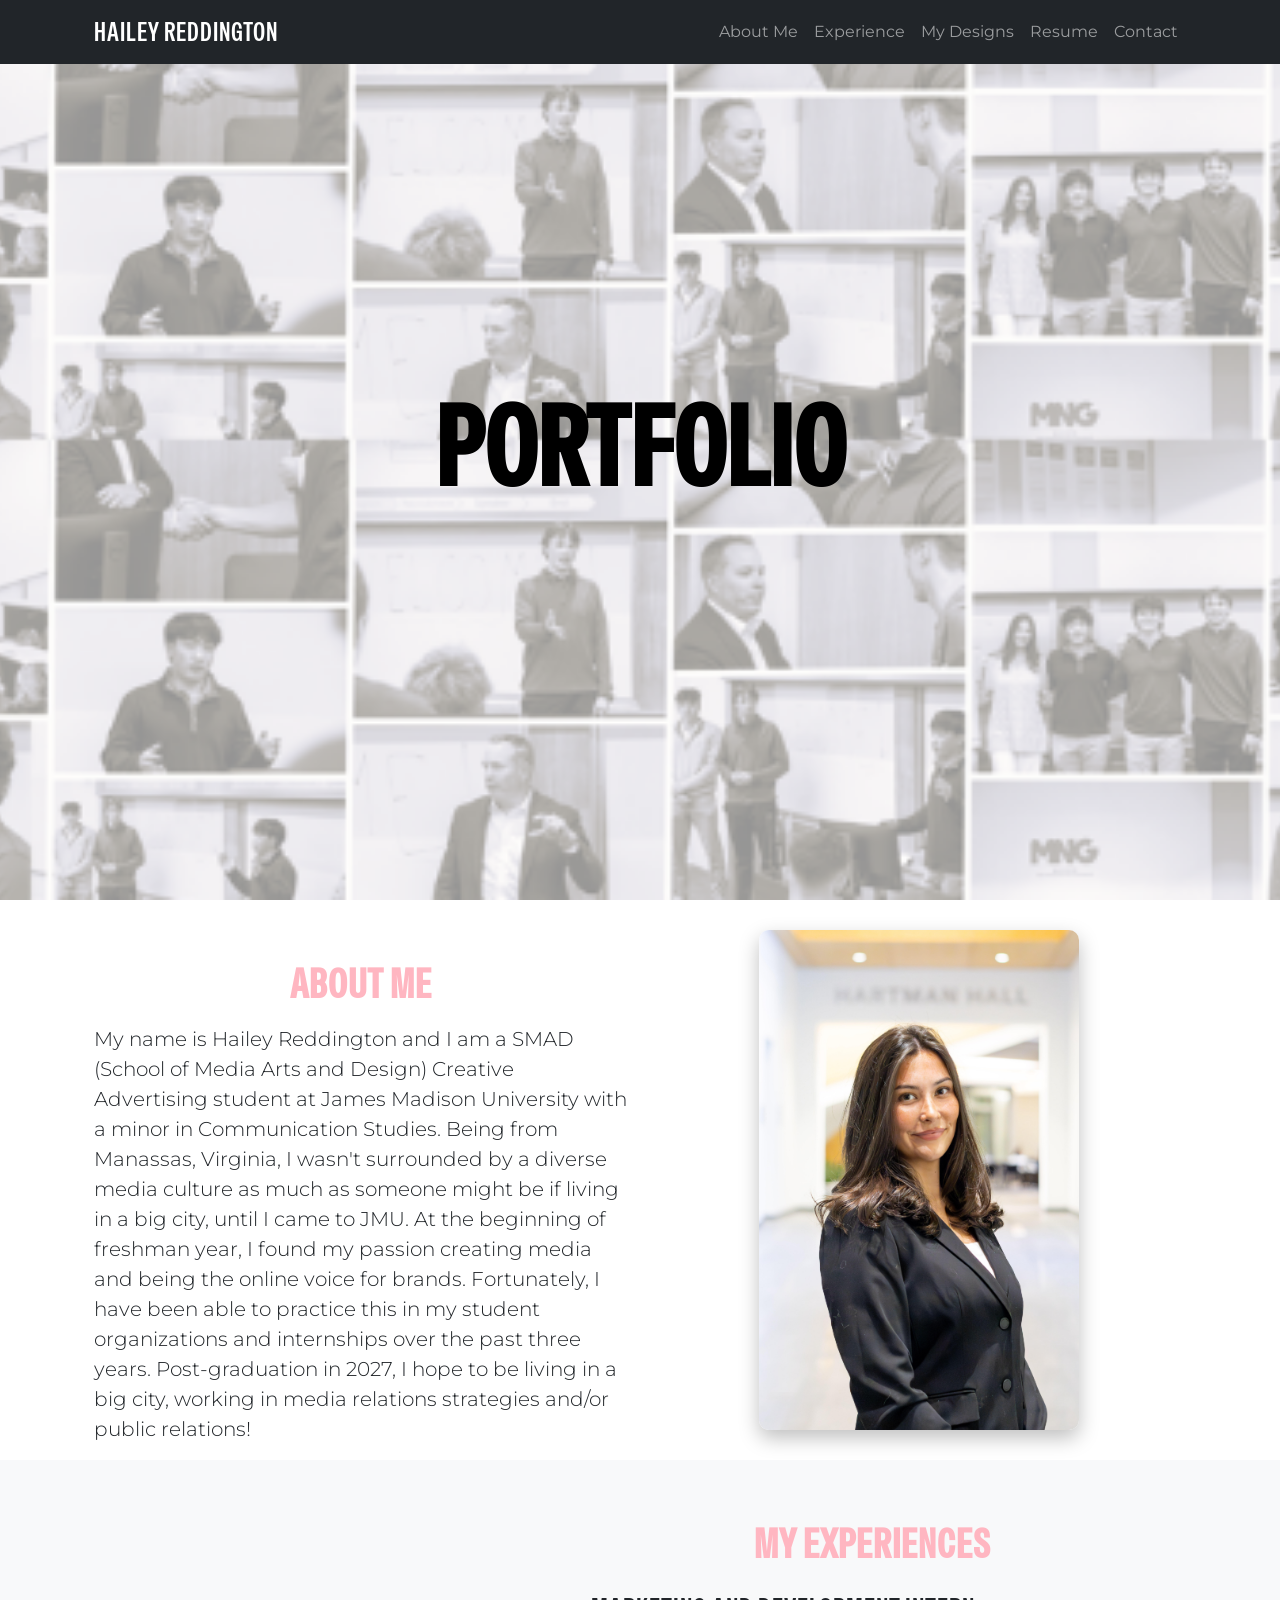
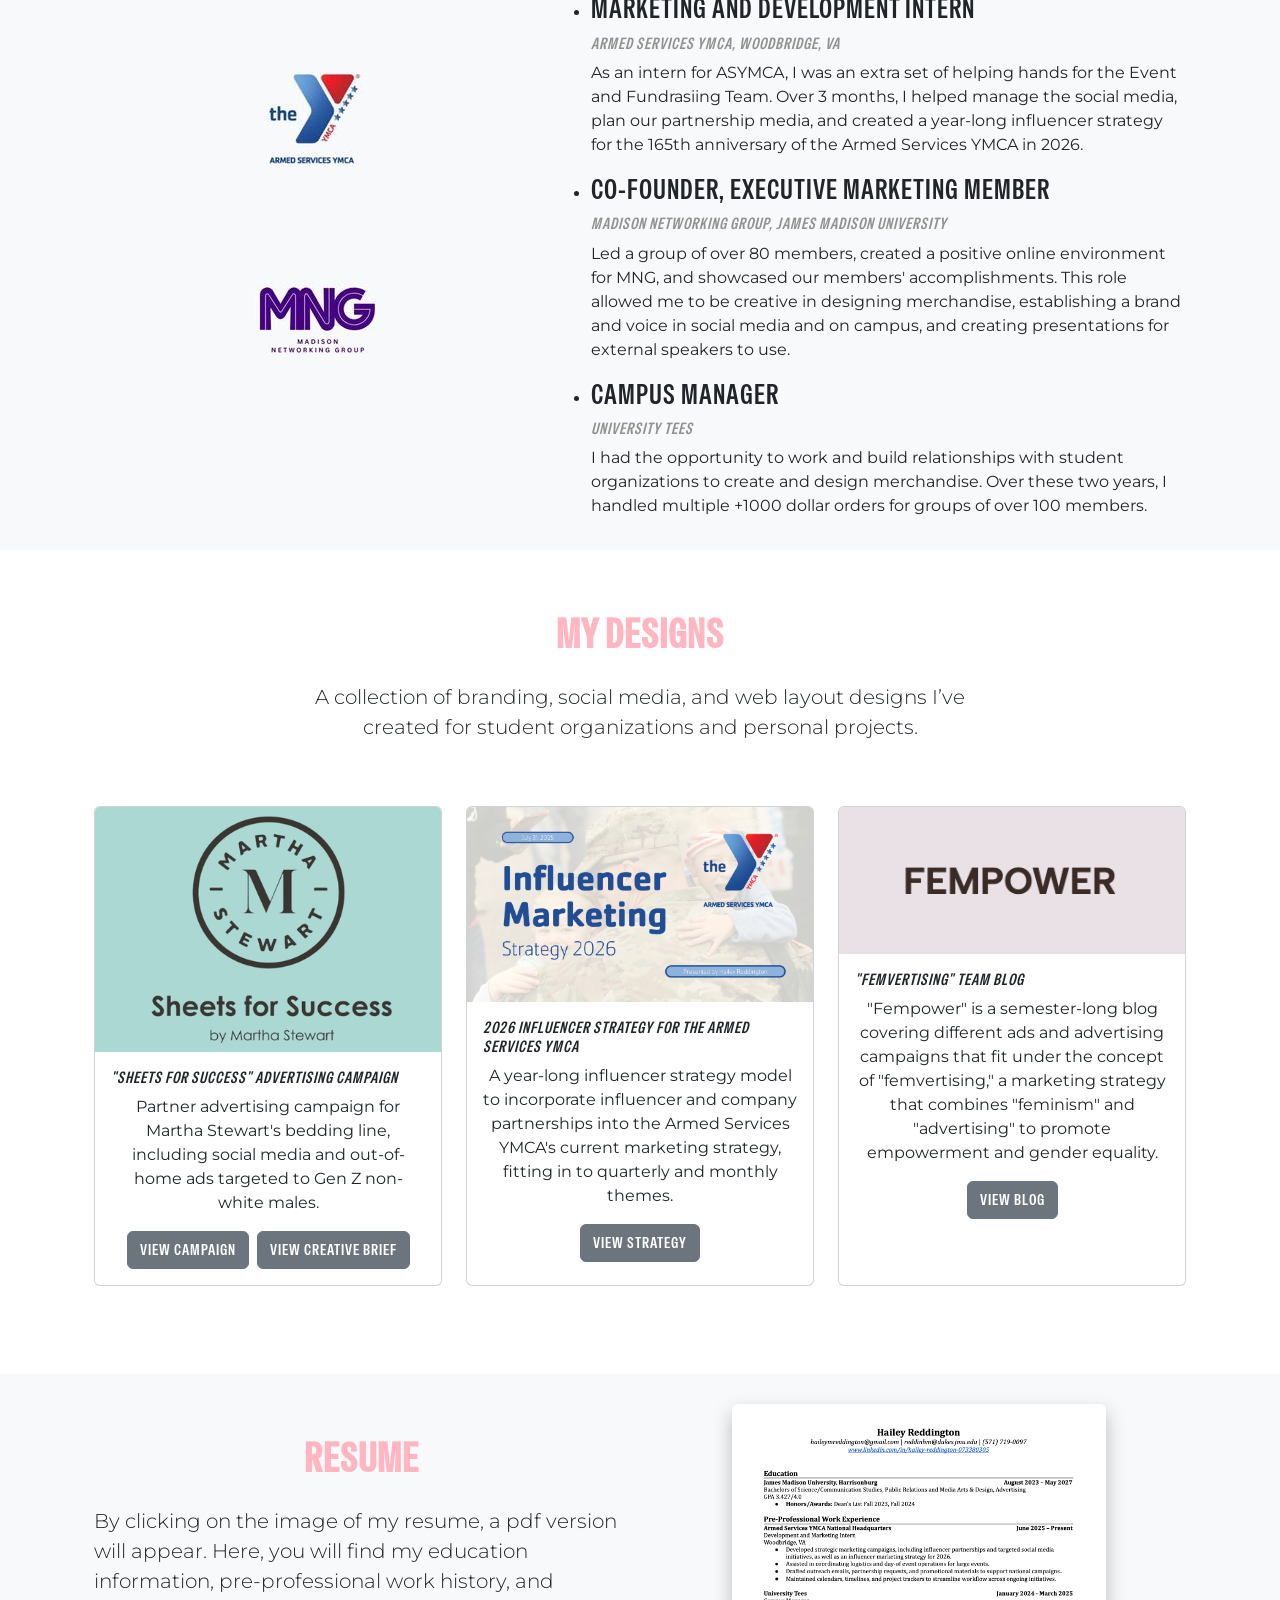
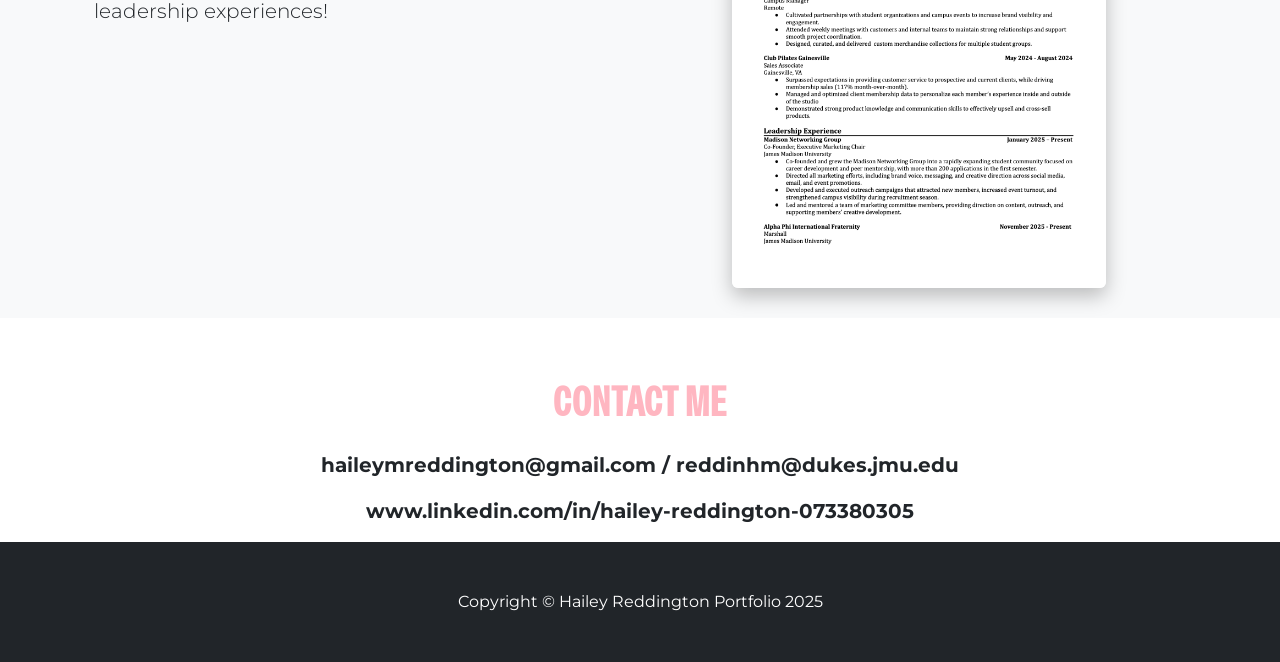
==== index.html @ 9bace9e9 "Add files via upload" ====
<!DOCTYPE html>
<html lang="en">
    <head>
        <meta charset="utf-8">
        <meta name="viewport" content="width=device-width, initial-scale=1, shrink-to-fit=no">
        <meta name="description" content="portfolio">
        <meta name="author" content="Hailey Reddington">
        <title>Hailey Reddington Portfolio</title>
        <link rel="icon" type="image/x-icon" href="assets/favicon.ico">
   
        <!-- Bootstrap v5.3.7 -->
        <!-- LOAD BOOTSTRAP CSS - DO NOT DELETE -->
        <link href="https://cdn.jsdelivr.net/npm/bootstrap@5.3.7/dist/css/bootstrap.min.css" rel="stylesheet" integrity="sha384-LN+7fdVzj6u52u30Kp6M/trliBMCMKTyK833zpbD+pXdCLuTusPj697FH4R/5mcr" crossorigin="anonymous">
        <!-- END LOADING BOOTSTRAP CSS -->

        <!-- Title's Google Fonts Link -->
        <link rel="preconnect" href="https://fonts.googleapis.com">
        <link rel="preconnect" href="https://fonts.gstatic.com" crossorigin>
        <link href="https://fonts.googleapis.com/css2?family=Special+Gothic+Condensed+One&display=swap" rel="stylesheet">
        <!-- END Google Fonts Link -->
      
        <!-- Body Text Google Fonts Link -->
        <link rel="preconnect" href="https://fonts.googleapis.com">
        <link rel="preconnect" href="https://fonts.gstatic.com" crossorigin>
        <link href="https://fonts.googleapis.com/css2?family=Montserrat:ital,wght@0,300;1,300&display=swap" rel="stylesheet">
        <!-- END Body Text Google Fonts Link-->
    
        <!-- Custom styles -->
        <link href="custom.css" rel="stylesheet">
    </head>
    <body id="page-top">
        
        <!-- Navigation-->
        <nav class="navbar navbar-expand-lg navbar-dark bg-dark fixed-top" id="mainNav">
            <div class="container px-4">
                <a class="navbar-brand" href="#page-top">Hailey Reddington</a>
                <button class="navbar-toggler" type="button" data-bs-toggle="collapse" data-bs-target="#navbarResponsive" aria-controls="navbarResponsive" aria-expanded="false" aria-label="Toggle navigation">
                    <span class="navbar-toggler-icon"></span>
                </button>
                <div class="collapse navbar-collapse" id="navbarResponsive">
                    <ul class="navbar-nav ms-auto">
                        <!-- The hrefs here must match the ID attribute of the corresponding divs/containers -->
                        <li class="nav-item"><a class="nav-link" href="#about">About Me</a></li>
                        <li class="nav-item"><a class="nav-link" href="#experience">Experience</a></li>
                        <li class="nav-item"><a class="nav-link" href="#designs">My Designs</a></li>
                        <li class="nav-item"><a class="nav-link" href="#resume">Resume</a></li>
                        <li class="nav-item"><a class="nav-link" href="#contact">Contact</a></li>
                    </ul>
                </div>
            </div>
        </nav>
        
        <!-- Header-->
        <header class="text-white">
            <div class="container px-4 text-center">
                <h1 class="fw-bolder">PORTFOLIO</h1>
            </div>
        </header>
       
        <!-- About section -->
        <section id="about">
            <div class="container px-4">
                <div class="row gx-4 justify-content-center">
                    
                    <!-- LEFT COLUMN-->
                    <div class="col-lg-6 mb-4 mb-lg-0">
                        <h2 class="mb-3">ABOUT ME</h2>
                        <p class="lead">
                            My name is Hailey Reddington and I am a SMAD (School of Media Arts and Design) Creative Advertising student at James Madison University with a minor in Communication Studies. Being from Manassas, Virginia, I wasn't surrounded by a diverse media culture as much as someone might be if living in a big city, until I came to JMU. At the beginning of freshman year, I found my passion creating media and being the online voice for brands. Fortunately, I have been able to practice this in my student organizations and internships over the past three years. Post-graduation in 2027, I hope to be living in a big city, working in media relations strategies and/or public relations!
                        </p>
                    </div>
                
                    <!-- RIGHT COLUMN-->
                    <div class="col-lg-6 d-flex justify-content-center">
                        <img src="images/headshot.jpg" alt="headshot" class="about-image img-fluid shadow-img">
                    </div>

                </div>
            </div>
        </section>
       
        <!-- Experience section-->
        <section class="bg-light" id="experience">
            <div class="container px-4">
                <div class="row gx-4 justify-content-center align-items-center">
                    
                    <div class="col-lg-5 d-flex flex-column align-items-center justify-content-center">
                        <img src="images/asymcalogo.jpg" class="exp-img img-fluid" alt="ASYMCA Logo">
                        <img src="images/mnglogo.jpg" class="exp-img img-fluid" alt="MNG Logo">
                    </div>

                    <div class="col-lg-7 d-flex flex-column justify-content-center">
                        <h2 class="text-center">MY EXPERIENCES</h2>                        
                        <ul>
                            <li>
                                <h3>Marketing and Development Intern</h3>
                                <h5> Armed Services YMCA, Woodbridge, VA </h5>
                                <p>As an intern for ASYMCA, I was an extra set of helping hands for the Event and Fundrasiing Team. Over 3 months, I helped manage the social media, plan our partnership media, and created a year-long influencer strategy for the 165th anniversary of the Armed Services YMCA in 2026.</p>
                            </li>

                            <li>
                                <h3>Co-Founder, Executive Marketing Member</h3>
                                <h5> Madison Networking Group, James Madison University </h5>
                                <p>Led a group of over 80 members, created a positive online environment for MNG, and showcased our members' accomplishments. This role allowed me to be creative in designing merchandise, establishing a brand and voice in social media and on campus, and creating presentations for external speakers to use.</p>
                            </li>

                            <li>
                                <h3>Campus Manager</h3>
                                <h5> University Tees </h5>
                                <p>I had the opportunity to work and build relationships with student organizations to create and design merchandise. Over these two years, I handled multiple +1000 dollar orders for groups of over 100 members.</p>
                            </li>
                        </ul>                 
                    </div>
                </div>
            </div>
        </section>
       
        <!-- My Designs section-->
        <section id="designs">
            <div class="container px-4">
                <div class="row gx-4 justify-content-center">
                    <div class="col-lg-8">
                        <h2>My Designs</h2>
                        <p class="lead text-center">
                            A collection of branding, social media, and web layout designs I’ve created for student organizations and personal projects.
                        </p>
                    </div>
                </div>
                        
                <!-- Cards row -->
                <div class="row gx-4 gy-4 mt-4 mb-5">

                    <!-- Card 1 -->
                    <div class="col-md-4">
                        <div class="card h-100">
                            <img src="images/MScampaignfrontpic.png" class="card-img-top" alt="Martha Stewart Campaign">
                            <div class="card-body text-center">
                                <h5 class="card-title">"Sheets for Success" Advertising Campaign</h5>
                                <p class="card-text">Partner advertising campaign for Martha Stewart's bedding line, including social media and out-of-home ads targeted to Gen Z non-white males.</p>

                                <!-- Button Row -->
                                <div class="d-flex justify-content-center gap-2">
                                    <a class="btn custom-btn" data-bs-toggle="modal" data-bs-target="#pdfModal1">
                                        View Campaign
                                    </a>

                                    <a class="btn custom-btn" data-bs-toggle="modal" data-bs-target="#pdfModal2">
                                        View Creative Brief
                                    </a>
                                </div>
                            </div>
                        </div>
                    </div>

                    <!-- Card 2 -->
                    <div class="col-md-4">
                        <div class="card h-100">
                            <img src="images/asymcastrategy.png" class="card-img-top" alt="ASYMCA Influencer Strategy">
                            <div class="card-body text-center">
                                <h5 class="card-title">2026 Influencer Strategy for the Armed Services YMCA</h5>
                                <p class="card-text">A year-long influencer strategy model to incorporate influencer and company partnerships into the Armed Services YMCA's current marketing strategy, fitting in to quarterly and monthly themes.</p>
                            
                                <!-- PDF Button -->
                                <a class="btn custom-btn" data-bs-toggle="modal" data-bs-target="#pdfModal3">
                                    View Strategy
                                </a>
                            </div>
                        </div>
                    </div>

                    <!-- Card 3 -->
                    <div class="col-md-4">
                        <div class="card h-100">
                            <img src="images/fempower.png" class="card-img-top" alt="Design 3">
                            <div class="card-body text-center">
                                <h5 class="card-title">"Femvertising" Team Blog</h5>
                                <p class="card-text">"Fempower" is a semester-long blog covering different ads and advertising campaigns that fit under the concept of "femvertising," a marketing strategy that combines "feminism" and "advertising" to promote empowerment and gender equality.</p>

                                <!-- Button -->
                                <a href="https://smad242project0.wordpress.com/" class="btn custom-btn" target="_blank">
                                    View Blog
                                </a>
                            </div>
                        </div>
                    </div>
                </div>
            </div>
        </section>

        <!-- Resume section-->
        <section class="bg-light" id="resume">
            <div class="container px-4">
                <div class="row gx-4 justify-content-center">
                    
                    <!-- LEFT 6 COLUMNS: TEXT -->
                    <div class="col-md-6">
                        <h2>RESUME</h2>
                        <p class="lead">
                            By clicking on the image of my resume, a pdf version will appear. Here, you will find my education information, pre-professional work history, and leadership experiences!
                        </p>
                    </div>

                    <!-- RIGHT 6 COLUMNS: CLICKABLE IMAGE -->
                    <div class="col-md-6 text-center">
                        <a href="pdfs/hr-resume.pdf" target="_blank">
                            <img src="images/resume.png" class="img-fluid rounded shadow-img" alt="Resume Preview">
                        </a>
                    </div>
                </div>
            </div>
        </section>

        <!-- Contact section-->
        <section id="contact">
            <div class="container px-4">
                <div class="row gx-4 justify-content-center">
                    <div class="col-lg-8">
                        <h2>CONTACT ME</h2>
                        <p class="lead text-center fw-bold">haileymreddington@gmail.com / reddinhm@dukes.jmu.edu</p>
                        <p class="lead text-center fw-bold">www.linkedin.com/in/hailey-reddington-073380305</p>
                    </div>
                </div>
            </div>
        </section>

        <!-- Footer-->
        <footer class="py-5 bg-dark">
            <div class="container px-4">
                <p class="m-0 text-center text-white">Copyright &copy; Hailey Reddington Portfolio 2025</p>
            </div>
        </footer>

        <!-- PDF Modal 1 -->
        <div class="modal fade pdf-modal" id="pdfModal1" tabindex="-1" aria-hidden="true">
            <div class="modal-dialog modal-xl modal-dialog-centered">
                <div class="modal-content">
                  
                    <!-- Modal Header -->
                    <div class="modal-header">
                        <h5 class="modal-title">Martha Stewart Campaign</h5>
                        <button type="button" class="btn-close" data-bs-dismiss="modal" aria-label="Close"></button>
                    </div>

                    <!-- Modal Body -->
                    <div class="modal-body p-0">
                        <iframe src="pdfs/ms-campaign.pdf" class="pdf-frame"></iframe>
                    </div>
                </div>
            </div>
        </div>
        <!-- END PDF Modal 1-->

        <!-- PDF Modal 2 -->
        <div class="modal fade pdf-modal" id="pdfModal2" tabindex="-1" aria-hidden="true">
            <div class="modal-dialog modal-xl modal-dialog-centered">
                <div class="modal-content">
                  
                    <!-- Modal Header -->
                    <div class="modal-header">
                        <h5 class="modal-title">Creative Brief</h5>
                        <button type="button" class="btn-close" data-bs-dismiss="modal" aria-label="Close"></button>
                    </div>

                    <!-- Modal Body -->
                    <div class="modal-body p-0">
                        <iframe src="pdfs/creative-brief.pdf" class="pdf-frame"></iframe>
                    </div>
                </div>
            </div>
        </div>
        <!-- END PDF Modal 2-->

        <!-- PDF Modal 3 -->
        <div class="modal fade pdf-modal" id="pdfModal3" tabindex="-1" aria-hidden="true">
            <div class="modal-dialog modal-xl modal-dialog-centered">
                <div class="modal-content">
                  
                    <!-- Modal Header -->
                    <div class="modal-header">
                        <h5 class="modal-title">Influencer Marketing Strategy 2026</h5>
                        <button type="button" class="btn-close" data-bs-dismiss="modal" aria-label="Close"></button>
                    </div>

                    <!-- Modal Body -->
                    <div class="modal-body p-0">
                        <iframe src="pdfs/asymca-strategy-2026.pdf" class="pdf-frame"></iframe>
                    </div>
                </div>
            </div>
        </div>
        <!-- END PDF Modal 3-->

        <!-- LOAD BOOTSTRAP 5.3.7 JAVASCRIPT - DO NOT DELETE -->
        <script src="https://cdn.jsdelivr.net/npm/bootstrap@5.3.7/dist/js/bootstrap.bundle.min.js" integrity="sha384-ndDqU0Gzau9qJ1lfW4pNLlhNTkCfHzAVBReH9diLvGRem5+R9g2FzA8ZGN954O5Q" crossorigin="anonymous"></script>
        <!-- END LOADING BOOTSTRAP JAVASCRIPT -->
        <!-- JAVASCRIPT THAT MAKES THE SCROLLING MAGIC HAPPEN - DO NOT DELETE -->
        <script src="js/scripts.js"></script>
        <!-- END LOADING JAVASCRIPT -->
    </body>
</html>
---- custom.css ----
.about-image { 
    display: block;
    margin-top: 30px;        
    margin-bottom: 30px;     
    max-width: 60%;          
    height: auto;
}
        
h1, h2, h3, h4, h5, h6 {
    font-family: 'Special Gothic Condensed One', sans-serif;
    text-transform: uppercase;  
    letter-spacing: 1px;
    margin-bottom: 0.5rem;
}

section h2 {
    color: #ffb6c1;           
    font-size: 2.5rem;        
    text-align: center;       
    font-weight: 700;         
    margin-bottom: 1.5rem; 
    margin-top: 60px;  
}

section h5 {
    font-style: italic;   
    font-size: 1rem;      
    text-align: left;     
    margin-bottom: 0.5rem; 
    color: #909190;
}

header {
    background-image: url("images/mngbackground.jpg");
    background-size: cover;        
    background-position: center;   
    background-repeat: no-repeat;  
    color: white;                  
    height: 100vh;                 
    display: flex;
    align-items: center;
    justify-content: center;
    text-align: center;
    position: relative;
    transition: height 0.4s ease;
}

header h1 {
    font-size: 7rem;
    color: #000000;       
    font-weight: 900;      
    text-shadow: none;     
}

.exp-img {
    max-width: 50%;   
    display: block;
    margin-bottom: 3px;
    margin-top: 0;
}

.exp-img:first-of-type {
    margin-top: 25px;   
}

.custom-btn {
    background-color: #6c757d;
    border-color: #6c757d;
    color: white;
    font-family: 'Special Gothic Condensed One', sans-serif; 
    font-size: 1rem; 
    text-transform: uppercase; 
    letter-spacing: 1px;      
}

.custom-btn:hover {
    background-color: white; 
    border-color: #6c757d;
    color: #ffb6c1; 
}

#designs {
    padding-bottom: 40px;
}

#resume img {
    max-width: 70%;
    margin-top: 30px;
    margin-bottom: 30px;
}

.navbar-brand {
    font-family: 'Special Gothic Condensed One', sans-serif;
    font-size: 1.6rem; /* adjust */
    letter-spacing: 1px;
    text-transform: uppercase;
}

body {
    font-family: 'Montserrat', sans-serif;
}

/* PDF modals */

.pdf-modal .modal-content {
    border-radius: 0;
    border: 3px solid #ffb6c1;
}

.pdf-modal .modal-header {
    background-color: #000000;
    color: #ffffff;
    border-bottom: 2px solid #ffb6c1;
}

.pdf-modal .modal-title {
    font-family: 'Special Gothic Condensed One', sans-serif;
    letter-spacing: 1px;
    text-transform: uppercase;
    font-size: 1.1rem;
}

.pdf-modal .btn-close {
    filter: invert(1);
}

/* Size and layout for PDF modals only */
.pdf-modal .modal-dialog {
    max-width: 95% !important;
    height: 95vh !important;
    margin: auto;
}

.pdf-modal .modal-content {
    height: 95vh !important;
}

.pdf-frame {
    width: 100%;
    height: calc(95vh - 60px);
    border: none;
}

/* Image shadows */

.shadow-img {
    box-shadow: 0px 8px 20px rgba(0,0,0,0.25);
    border-radius: 10px;
}
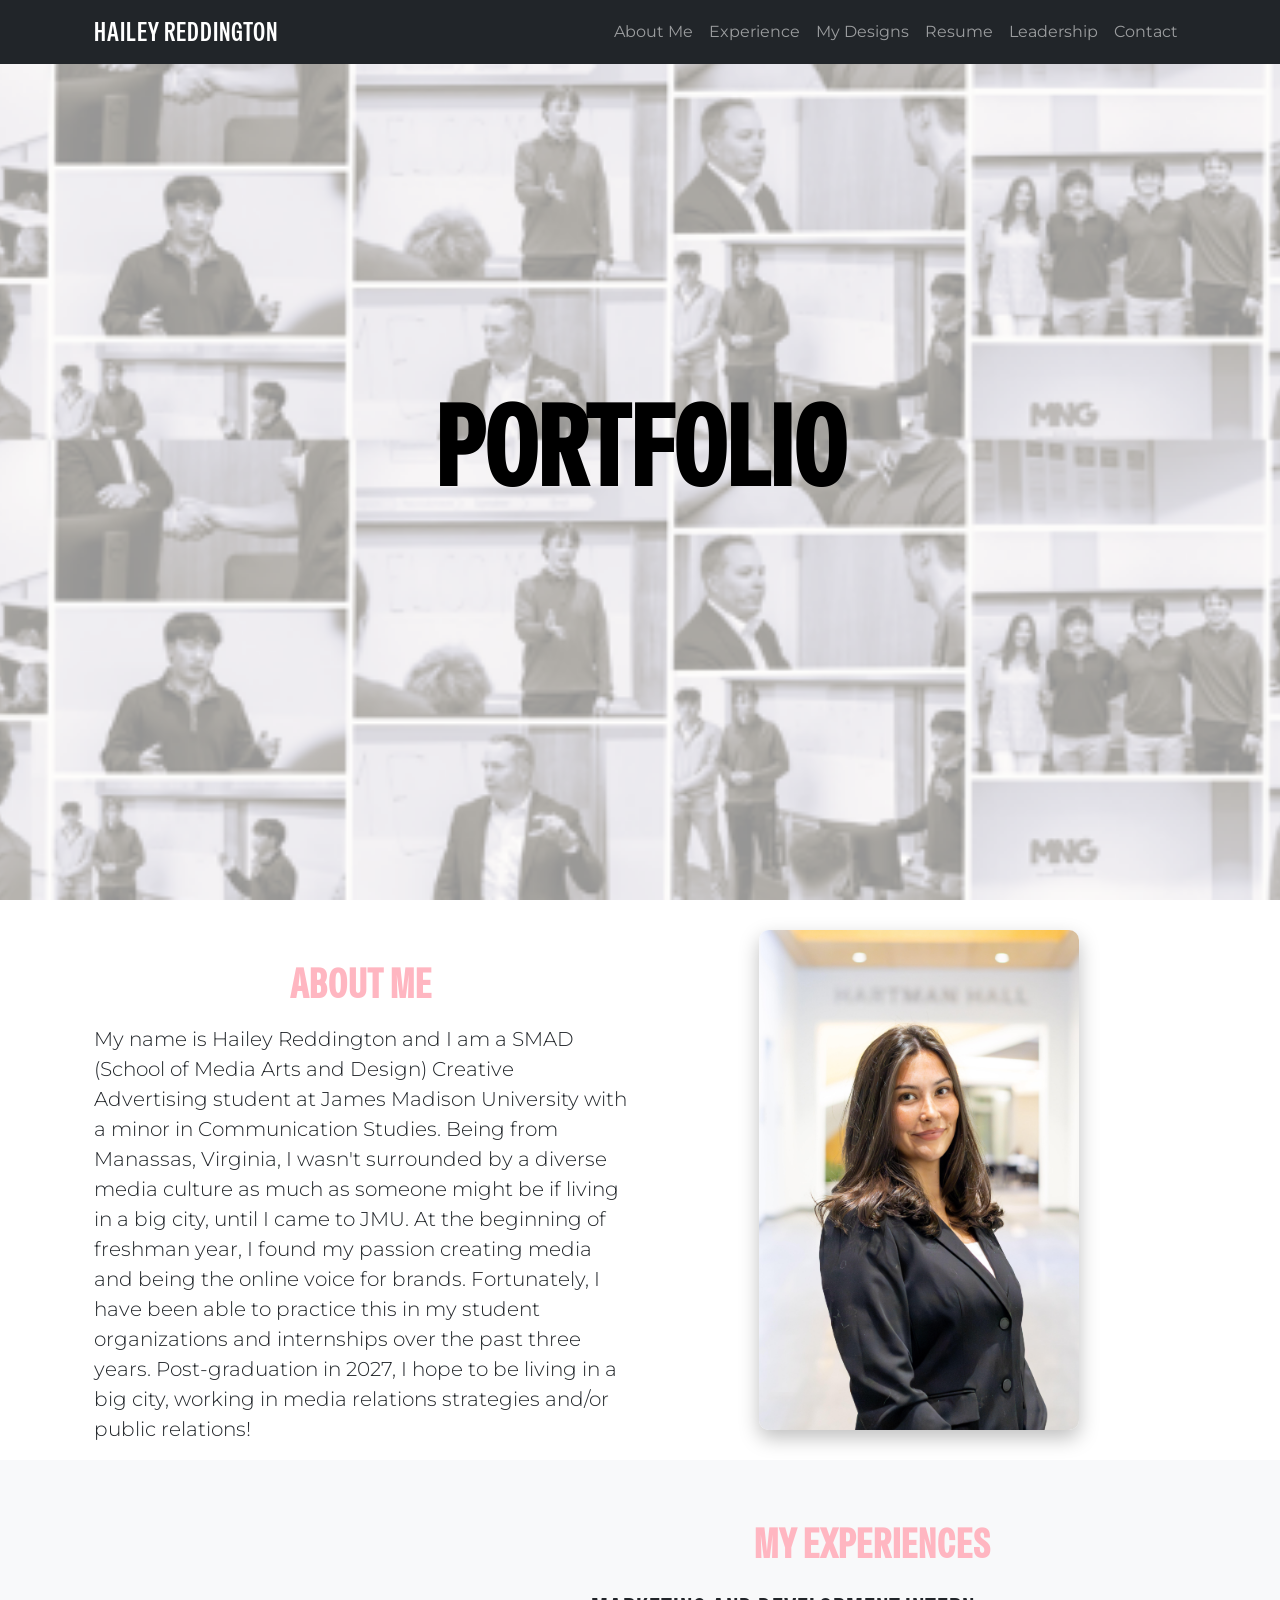
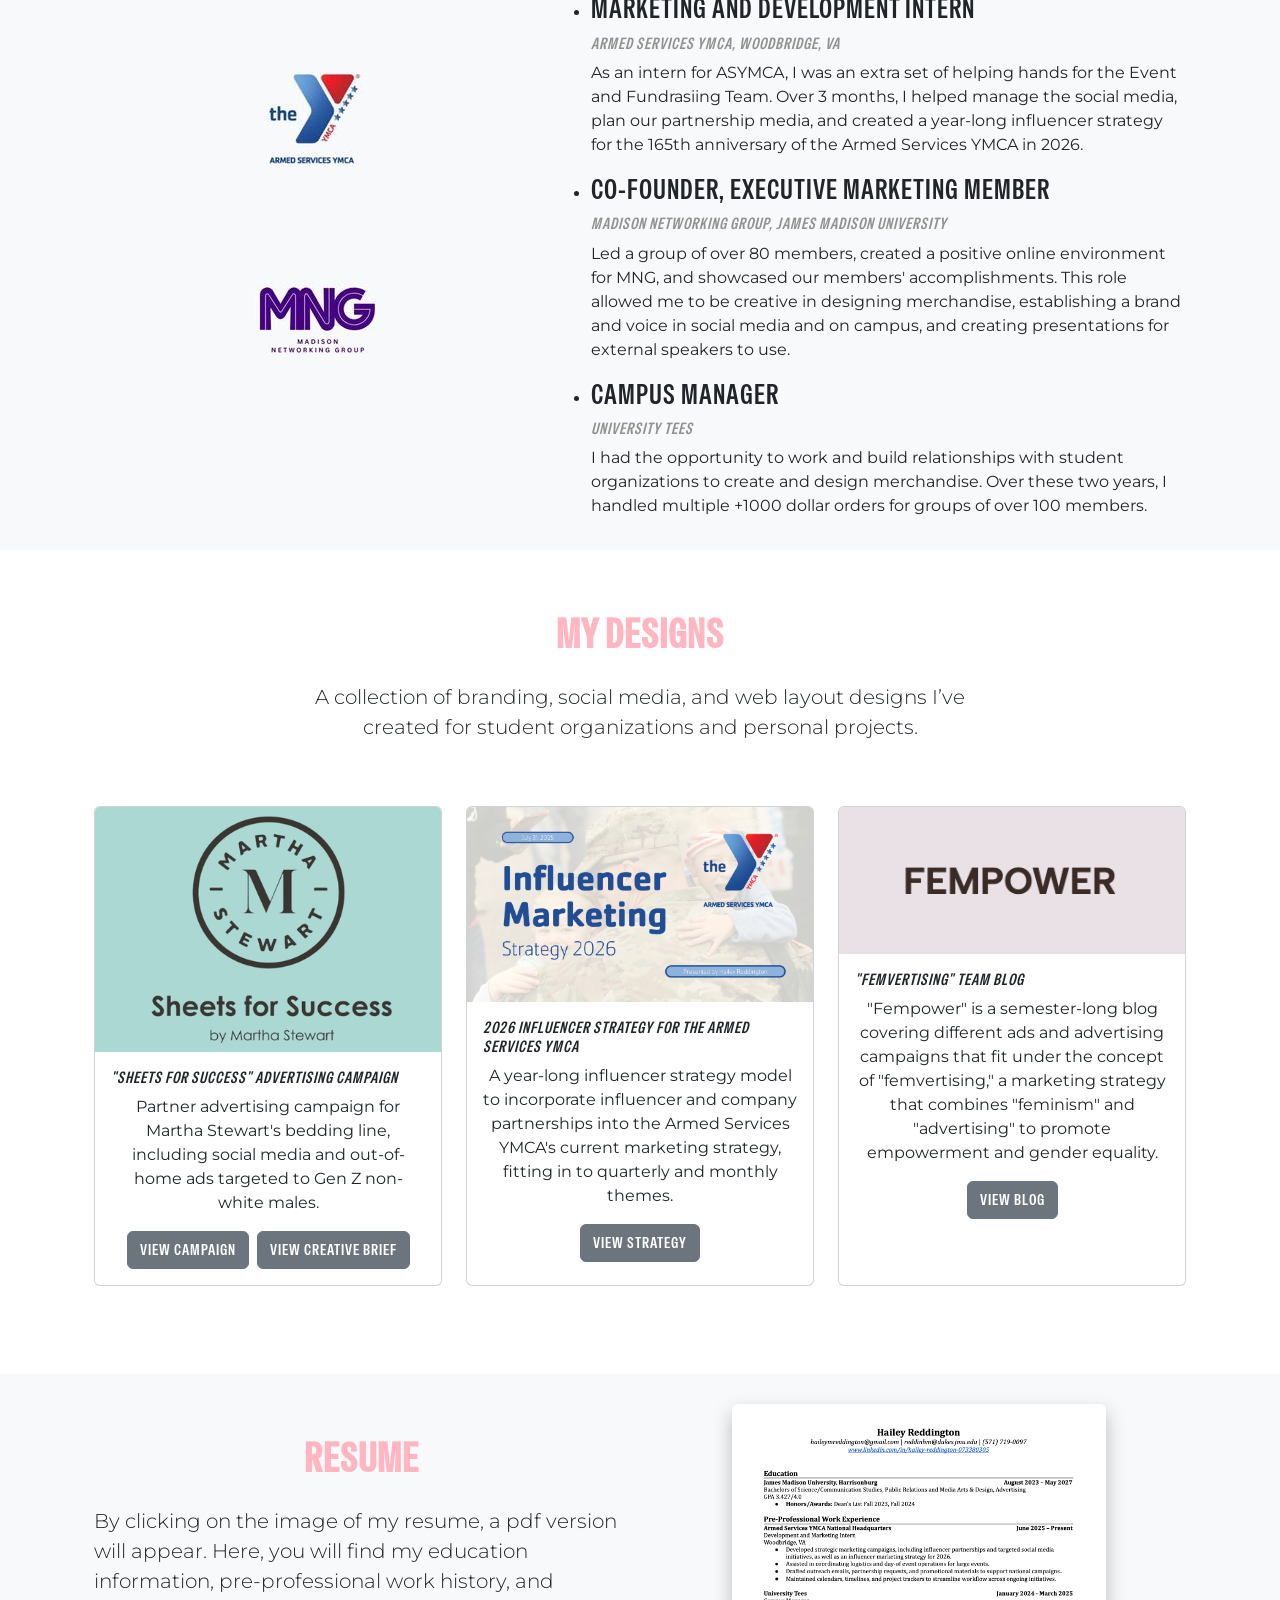
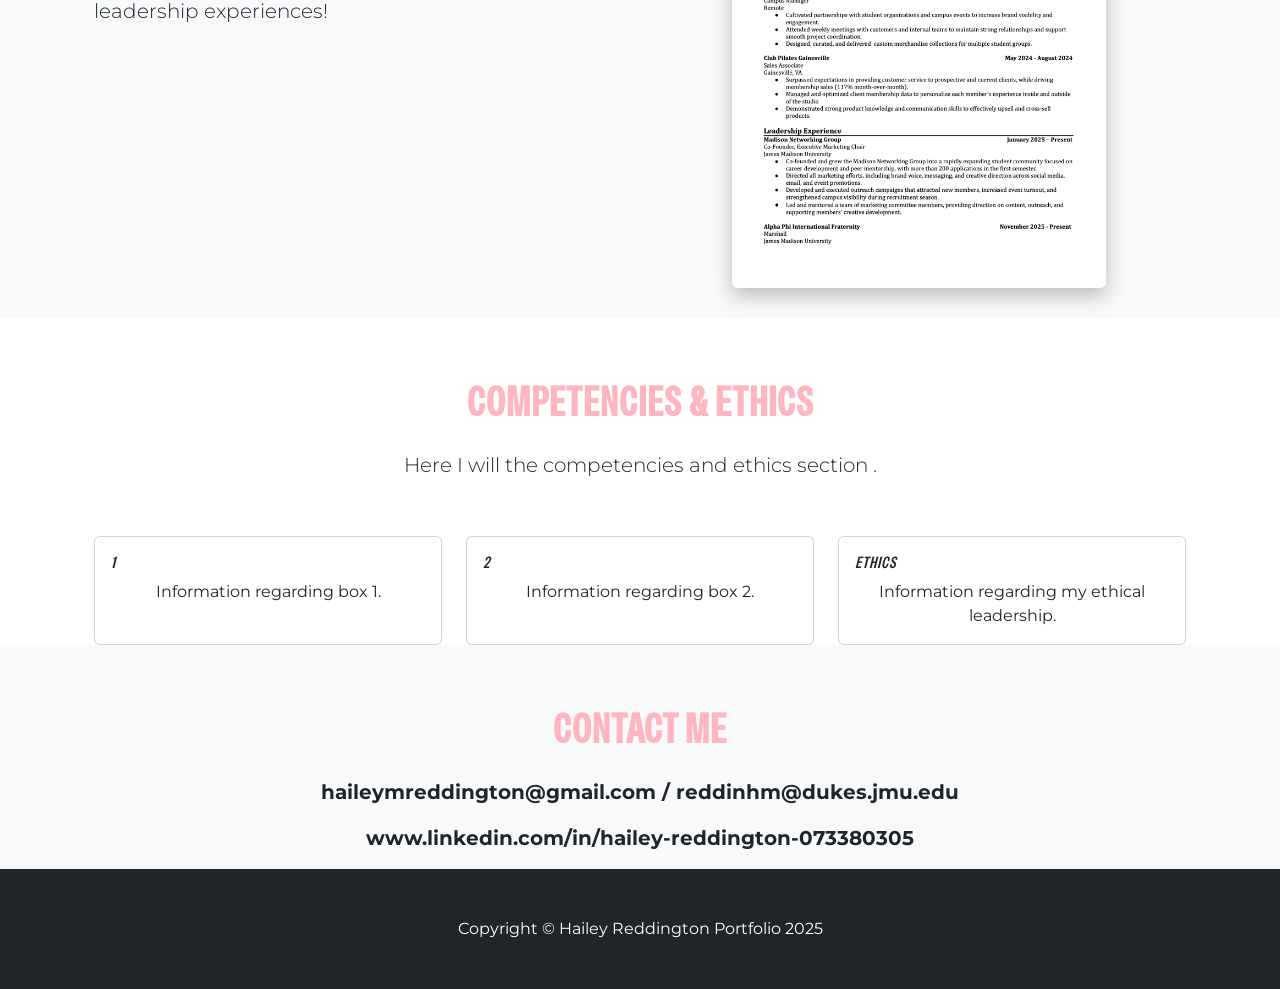
==== commit 281fb9d6: "Update index.html - added leadership section" ====
--- a/index.html
+++ b/index.html
@@ -44,6 +44,7 @@
                         <li class="nav-item"><a class="nav-link" href="#experience">Experience</a></li>
                         <li class="nav-item"><a class="nav-link" href="#designs">My Designs</a></li>
                         <li class="nav-item"><a class="nav-link" href="#resume">Resume</a></li>
+                        <li class="nav-item"><a class="nav-link" href="#leadership">Leadership</a></li>
                         <li class="nav-item"><a class="nav-link" href="#contact">Contact</a></li>
                     </ul>
                 </div>
@@ -210,8 +211,57 @@
             </div>
         </section>
 
+        <!-- Skills section -->
+        <section id="leadership">
+            <div class="container px-4">
+                <div class="row gx-4 justify-content-center">
+                    <div class="col-lg-8 text-center">
+                        <h2>COMPETENCIES & ETHICS</h2>
+                        <p class="lead">
+                            Here I will the competencies and ethics section .
+                        </p>
+                    </div>
+                </div>
+
+                <div class="row gx-4 gy-4 mt-3">
+                    <div class="col-md-4">
+                        <div class="card h-100 text-center">
+                            <div class="card-body">
+                                <h5 class="card-title">1</h5>
+                                <p class="card-text">
+                                    Information regarding box 1.
+                                </p>
+                            </div>
+                        </div>
+                    </div>
+
+                    <div class="col-md-4">
+                        <div class="card h-100 text-center">
+                            <div class="card-body">
+                                <h5 class="card-title">2</h5>
+                                <p class="card-text">
+                                    Information regarding box 2.
+                                </p>
+                            </div>
+                        </div>
+                    </div>
+
+                    <div class="col-md-4">
+                        <div class="card h-100 text-center">
+                            <div class="card-body">
+                                <h5 class="card-title">Ethics</h5>
+                                <p class="card-text">
+                                    Information regarding my ethical leadership.
+                                </p>
+                            </div>
+                        </div>
+                    </div>
+                </div>
+            </div>
+        </section>
+
         <!-- Contact section-->
-        <section id="contact">
+        <section class="bg-light" id="contact">
             <div class="container px-4">
                 <div class="row gx-4 justify-content-center">
                     <div class="col-lg-8">
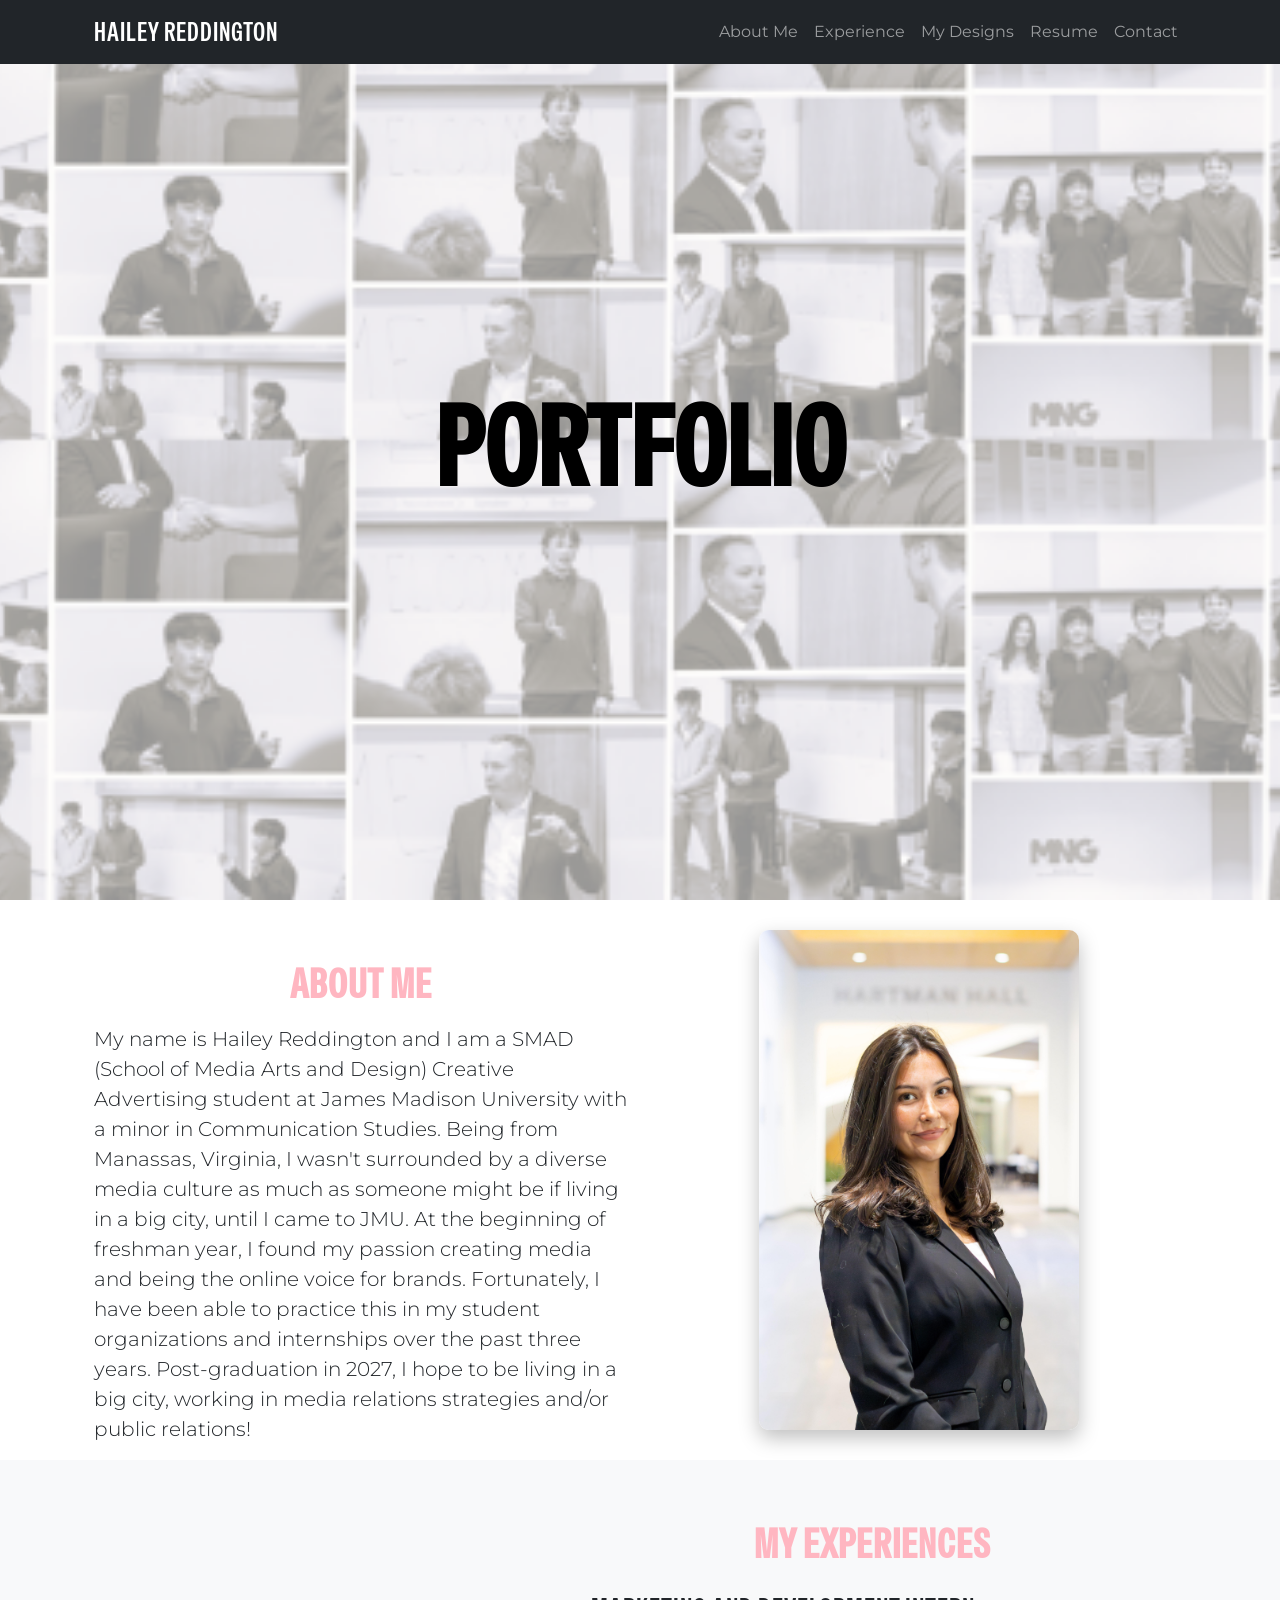
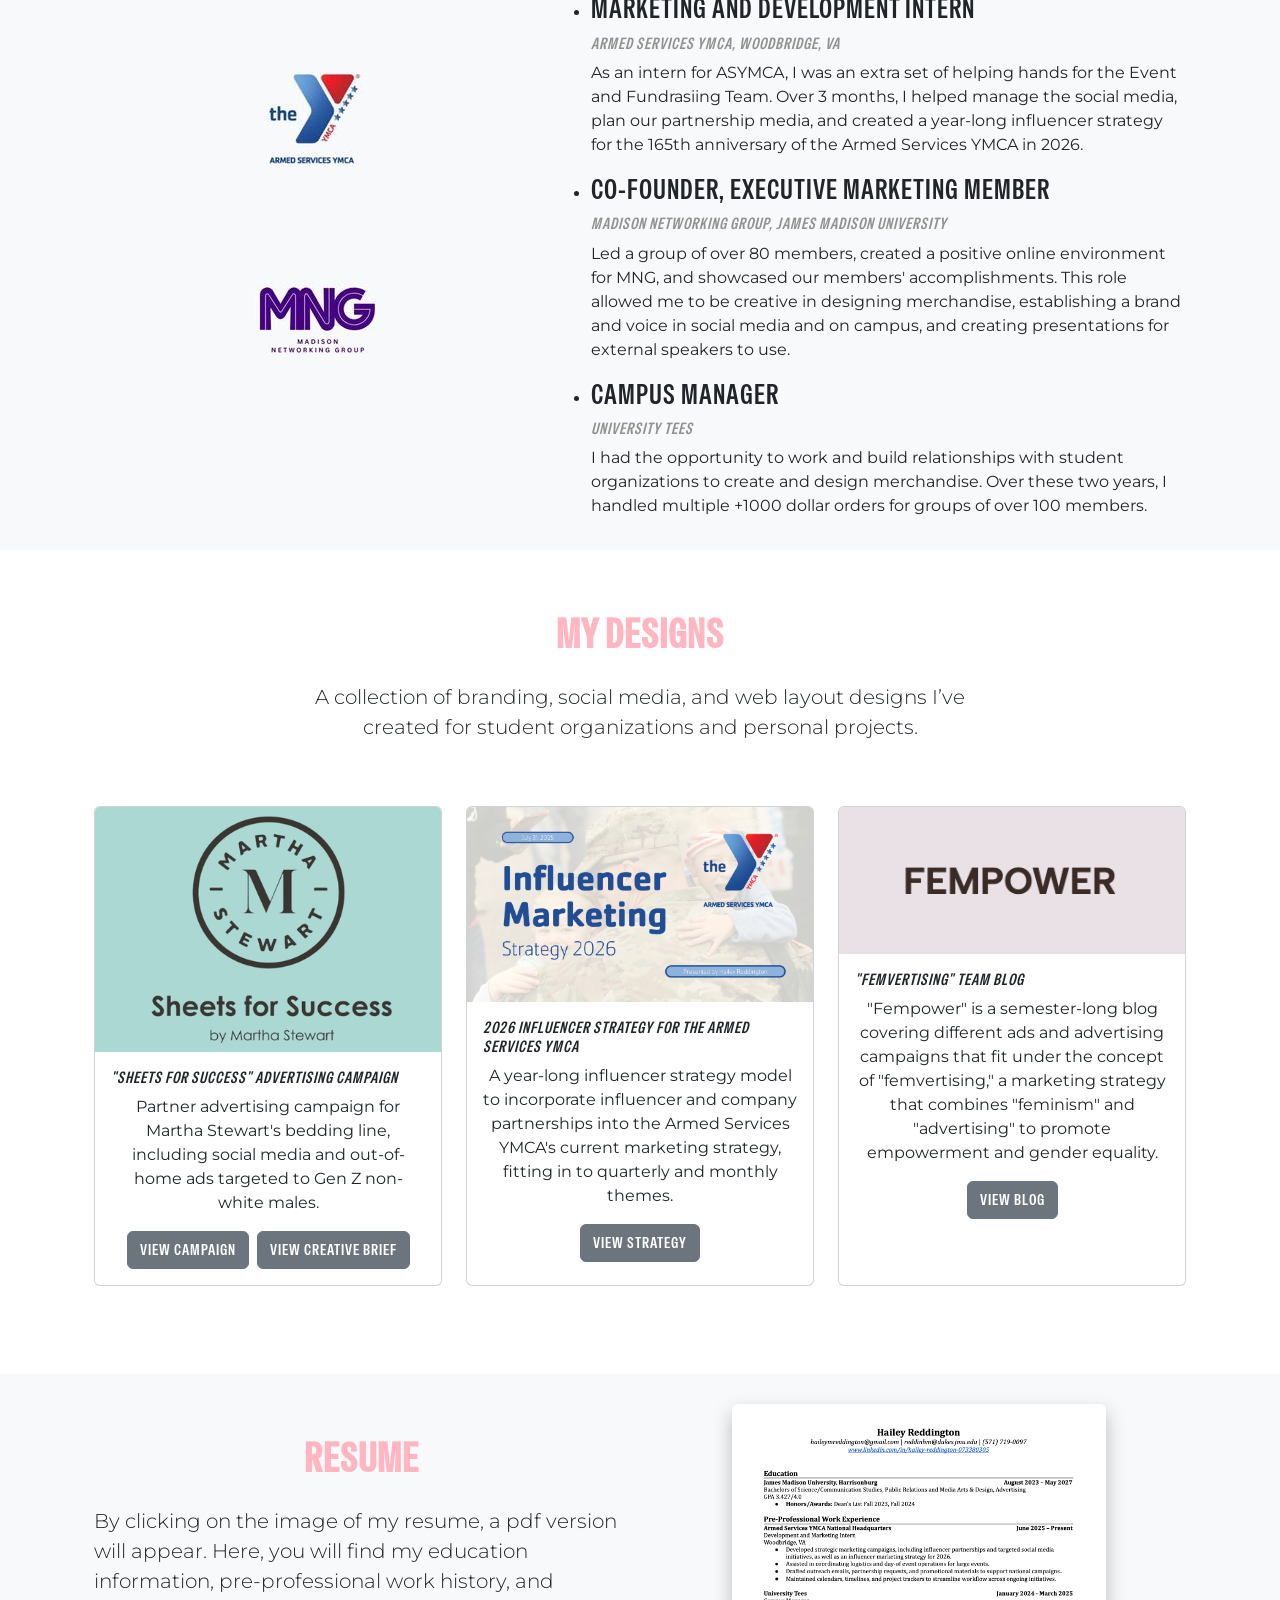
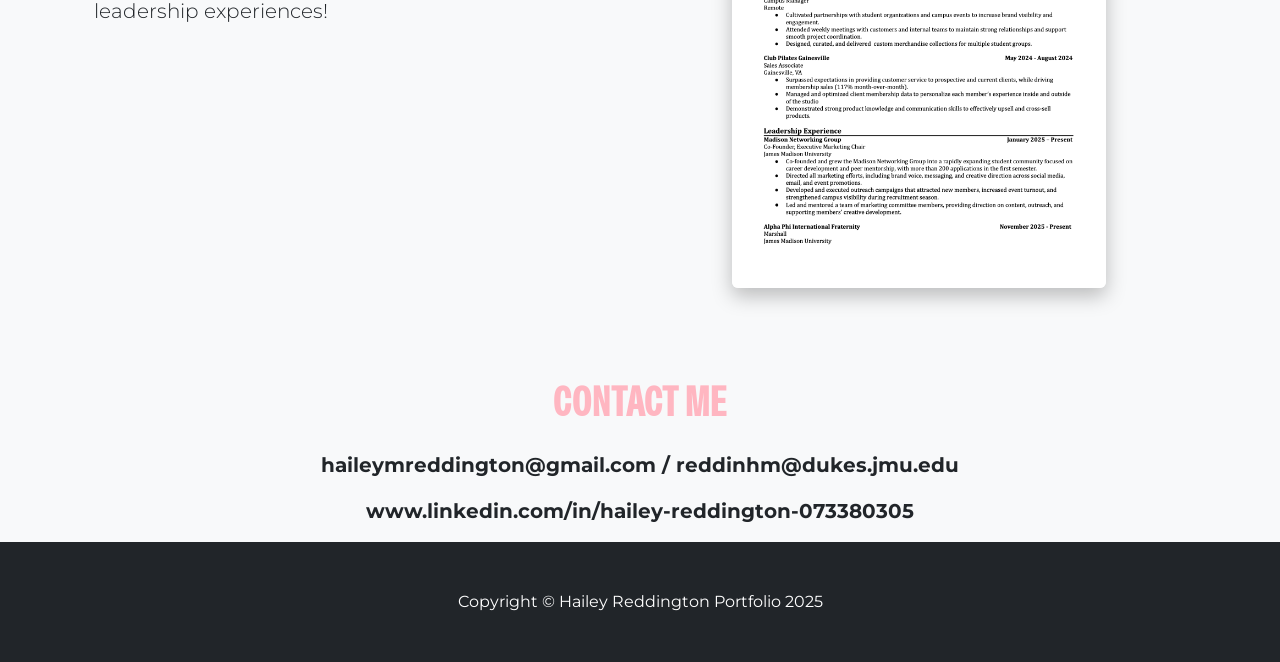
==== commit 5453fc96: "Update index.html - removed leadership skills section for now" ====
--- a/index.html
+++ b/index.html
@@ -44,7 +44,6 @@
                         <li class="nav-item"><a class="nav-link" href="#experience">Experience</a></li>
                         <li class="nav-item"><a class="nav-link" href="#designs">My Designs</a></li>
                         <li class="nav-item"><a class="nav-link" href="#resume">Resume</a></li>
-                        <li class="nav-item"><a class="nav-link" href="#leadership">Leadership</a></li>
                         <li class="nav-item"><a class="nav-link" href="#contact">Contact</a></li>
                     </ul>
                 </div>
@@ -211,54 +210,7 @@
             </div>
         </section>
 
-        <!-- Skills section -->
-        <section id="leadership">
-            <div class="container px-4">
-                <div class="row gx-4 justify-content-center">
-                    <div class="col-lg-8 text-center">
-                        <h2>COMPETENCIES & ETHICS</h2>
-                        <p class="lead">
-                            Here I will the competencies and ethics section .
-                        </p>
-                    </div>
-                </div>
-
-                <div class="row gx-4 gy-4 mt-3">
-                    <div class="col-md-4">
-                        <div class="card h-100 text-center">
-                            <div class="card-body">
-                                <h5 class="card-title">1</h5>
-                                <p class="card-text">
-                                    Information regarding box 1.
-                                </p>
-                            </div>
-                        </div>
-                    </div>
-
-                    <div class="col-md-4">
-                        <div class="card h-100 text-center">
-                            <div class="card-body">
-                                <h5 class="card-title">2</h5>
-                                <p class="card-text">
-                                    Information regarding box 2.
-                                </p>
-                            </div>
-                        </div>
-                    </div>
-
-                    <div class="col-md-4">
-                        <div class="card h-100 text-center">
-                            <div class="card-body">
-                                <h5 class="card-title">Ethics</h5>
-                                <p class="card-text">
-                                    Information regarding my ethical leadership.
-                                </p>
-                            </div>
-                        </div>
-                    </div>
-                </div>
-            </div>
-        </section>
+       <!-- Leadership Section Goes Here-->
 
         <!-- Contact section-->
         <section class="bg-light" id="contact">
--- a/custom.css
+++ b/custom.css
@@ -147,3 +147,5 @@
     box-shadow: 0px 8px 20px rgba(0,0,0,0.25);
     border-radius: 10px;
 }
+
+
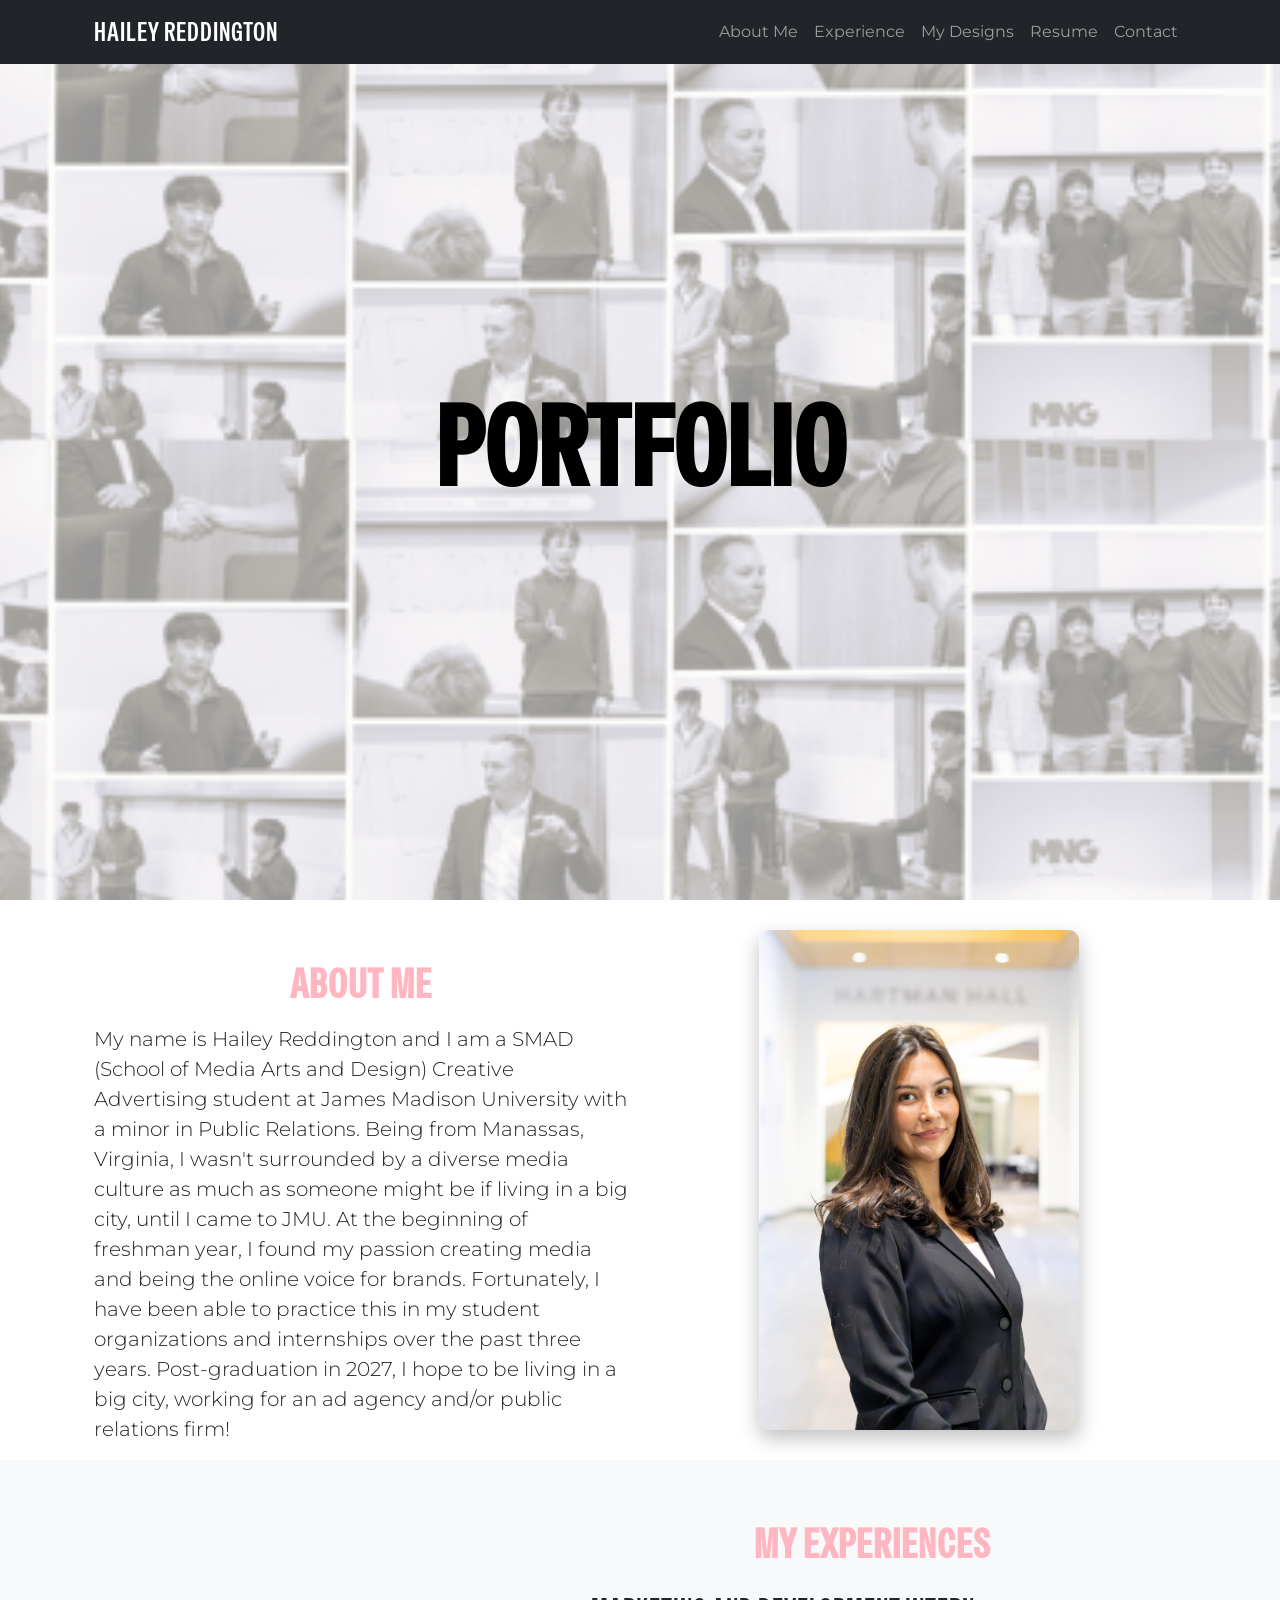
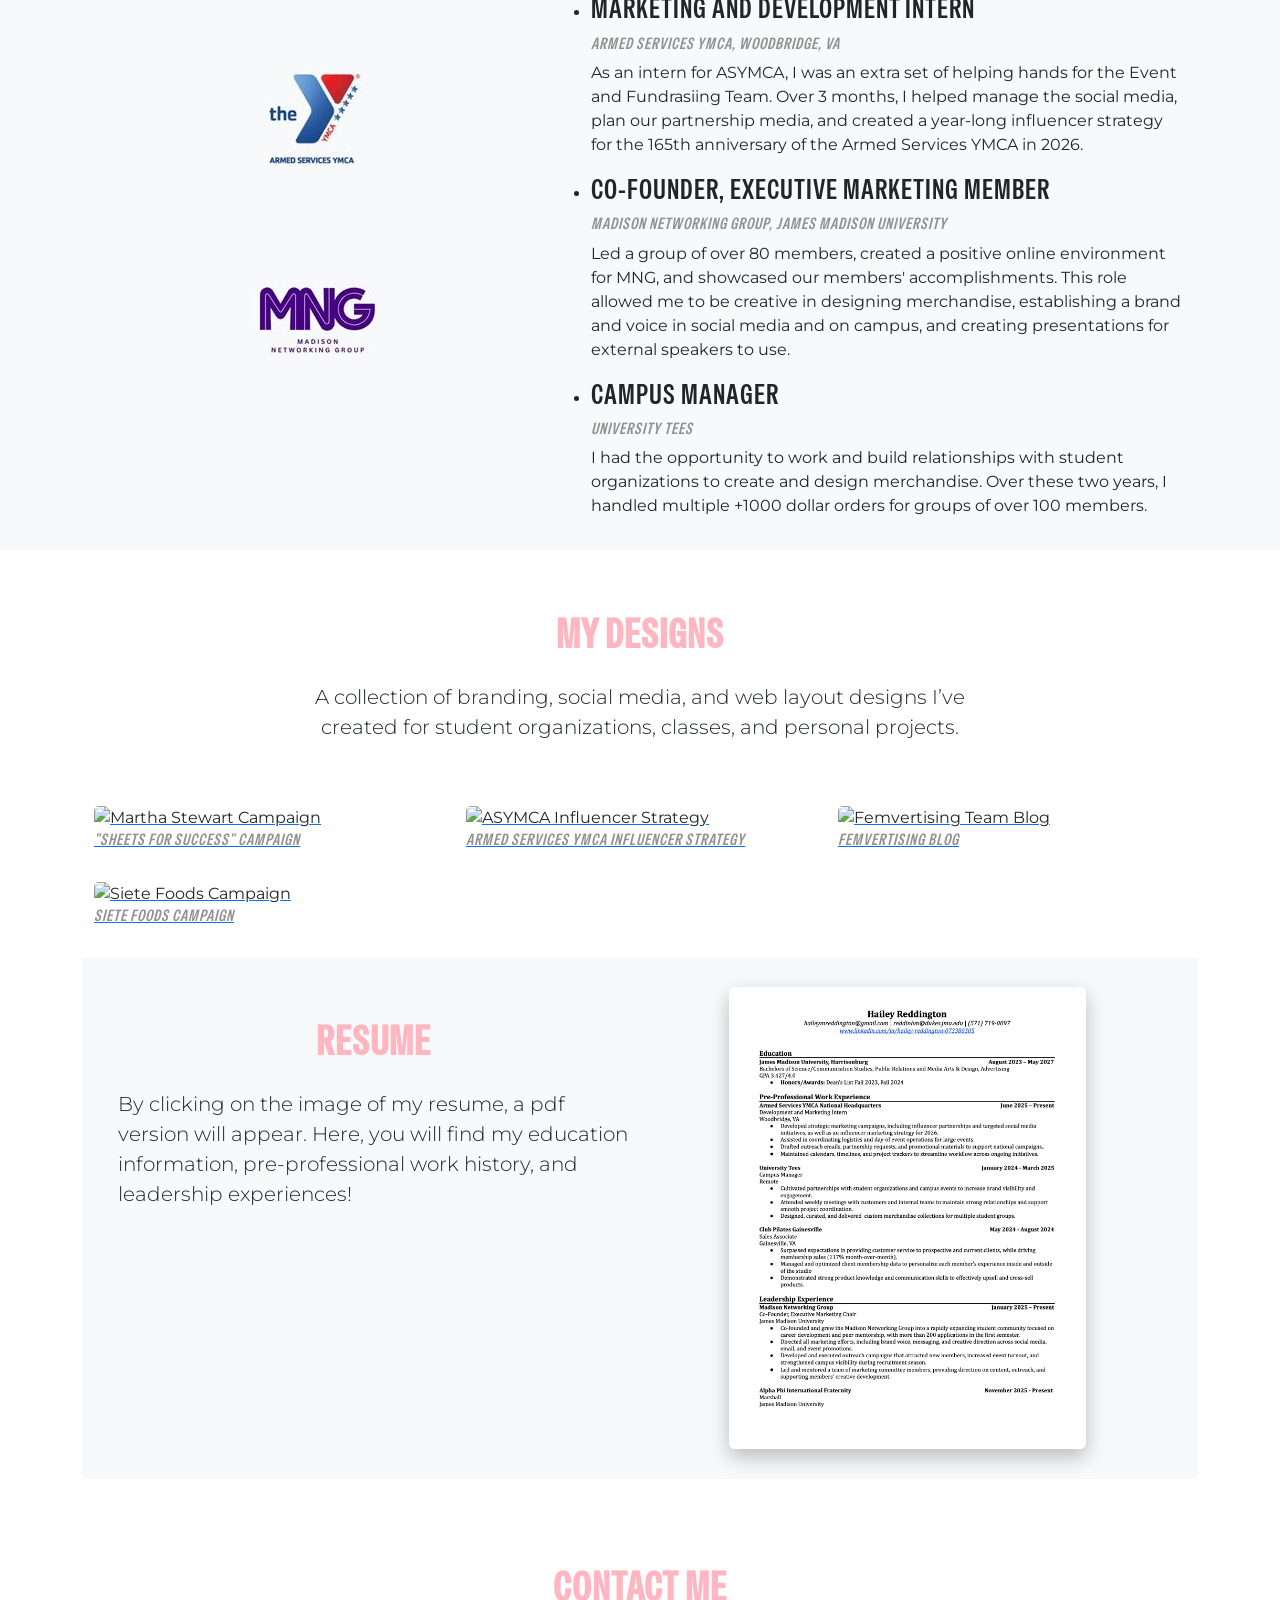
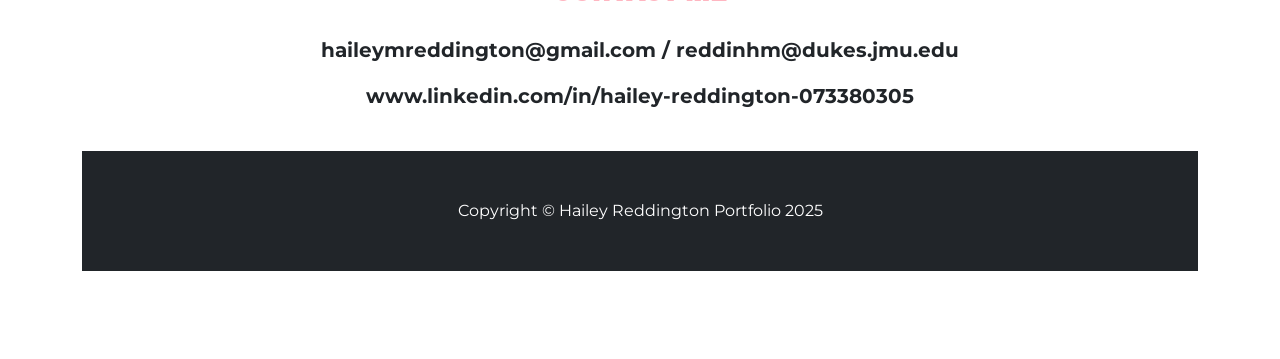
==== commit fe793544: "Update index.html - update portfolio" ====
--- a/index.html
+++ b/index.html
@@ -66,7 +66,7 @@
                     <div class="col-lg-6 mb-4 mb-lg-0">
                         <h2 class="mb-3">ABOUT ME</h2>
                         <p class="lead">
-                            My name is Hailey Reddington and I am a SMAD (School of Media Arts and Design) Creative Advertising student at James Madison University with a minor in Communication Studies. Being from Manassas, Virginia, I wasn't surrounded by a diverse media culture as much as someone might be if living in a big city, until I came to JMU. At the beginning of freshman year, I found my passion creating media and being the online voice for brands. Fortunately, I have been able to practice this in my student organizations and internships over the past three years. Post-graduation in 2027, I hope to be living in a big city, working in media relations strategies and/or public relations!
+                            My name is Hailey Reddington and I am a SMAD (School of Media Arts and Design) Creative Advertising student at James Madison University with a minor in Public Relations. Being from Manassas, Virginia, I wasn't surrounded by a diverse media culture as much as someone might be if living in a big city, until I came to JMU. At the beginning of freshman year, I found my passion creating media and being the online voice for brands. Fortunately, I have been able to practice this in my student organizations and internships over the past three years. Post-graduation in 2027, I hope to be living in a big city, working for an ad agency and/or public relations firm!
                         </p>
                     </div>
                 
@@ -115,77 +115,69 @@
             </div>
         </section>
        
-        <!-- My Designs section-->
-        <section id="designs">
-            <div class="container px-4">
-                <div class="row gx-4 justify-content-center">
-                    <div class="col-lg-8">
-                        <h2>My Designs</h2>
-                        <p class="lead text-center">
-                            A collection of branding, social media, and web layout designs I’ve created for student organizations and personal projects.
-                        </p>
-                    </div>
-                </div>
-                        
-                <!-- Cards row -->
-                <div class="row gx-4 gy-4 mt-4 mb-5">
-
-                    <!-- Card 1 -->
-                    <div class="col-md-4">
-                        <div class="card h-100">
-                            <img src="images/MScampaignfrontpic.png" class="card-img-top" alt="Martha Stewart Campaign">
-                            <div class="card-body text-center">
-                                <h5 class="card-title">"Sheets for Success" Advertising Campaign</h5>
-                                <p class="card-text">Partner advertising campaign for Martha Stewart's bedding line, including social media and out-of-home ads targeted to Gen Z non-white males.</p>
-
-                                <!-- Button Row -->
-                                <div class="d-flex justify-content-center gap-2">
-                                    <a class="btn custom-btn" data-bs-toggle="modal" data-bs-target="#pdfModal1">
-                                        View Campaign
-                                    </a>
-
-                                    <a class="btn custom-btn" data-bs-toggle="modal" data-bs-target="#pdfModal2">
-                                        View Creative Brief
-                                    </a>
-                                </div>
-                            </div>
-                        </div>
-                    </div>
-
-                    <!-- Card 2 -->
-                    <div class="col-md-4">
-                        <div class="card h-100">
-                            <img src="images/asymcastrategy.png" class="card-img-top" alt="ASYMCA Influencer Strategy">
-                            <div class="card-body text-center">
-                                <h5 class="card-title">2026 Influencer Strategy for the Armed Services YMCA</h5>
-                                <p class="card-text">A year-long influencer strategy model to incorporate influencer and company partnerships into the Armed Services YMCA's current marketing strategy, fitting in to quarterly and monthly themes.</p>
-                            
-                                <!-- PDF Button -->
-                                <a class="btn custom-btn" data-bs-toggle="modal" data-bs-target="#pdfModal3">
-                                    View Strategy
-                                </a>
-                            </div>
-                        </div>
-                    </div>
-
-                    <!-- Card 3 -->
-                    <div class="col-md-4">
-                        <div class="card h-100">
-                            <img src="images/fempower.png" class="card-img-top" alt="Design 3">
-                            <div class="card-body text-center">
-                                <h5 class="card-title">"Femvertising" Team Blog</h5>
-                                <p class="card-text">"Fempower" is a semester-long blog covering different ads and advertising campaigns that fit under the concept of "femvertising," a marketing strategy that combines "feminism" and "advertising" to promote empowerment and gender equality.</p>
-
-                                <!-- Button -->
-                                <a href="https://smad242project0.wordpress.com/" class="btn custom-btn" target="_blank">
-                                    View Blog
-                                </a>
-                            </div>
-                        </div>
-                    </div>
-                </div>
-            </div>
-        </section>
+       <!-- My Designs section-->
+<section id="designs">
+    <div class="container px-4">
+        <div class="row gx-4 justify-content-center">
+            <div class="col-lg-8">
+                <h2>My Designs</h2>
+                <p class="lead text-center">
+                    A collection of branding, social media, and web layout designs I’ve created for student organizations, classes, and personal projects.
+                </p>
+            </div>
+        </div>
+
+        <div class="row gx-4 gy-4 mt-4 mb-5">
+
+            <!-- Card 1 -->
+            <div class="col-md-6 col-lg-4">
+                <a href="design1.html" class="design-card-link">
+                    <div class="card design-card border-0">
+                        <img src="images/marthacover.png" class="card-img-top" alt="Martha Stewart Campaign">
+                        <div class="design-overlay">
+                            <h5>"Sheets for Success" Campaign</h5>
+                        </div>
+                    </div>
+                </a>
+            </div>
+
+            <!-- Card 2 -->
+            <div class="col-md-6 col-lg-4">
+                <a href="design2.html" class="design-card-link">
+                    <div class="card design-card border-0">
+                        <img src="images/asymcacover.png" class="card-img-top" alt="ASYMCA Influencer Strategy">
+                        <div class="design-overlay">
+                            <h5>Armed Services YMCA Influencer Strategy</h5>
+                        </div>
+                    </div>
+                </a>
+            </div>
+
+            <!-- Card 3 -->
+            <div class="col-md-6 col-lg-4">
+                <a href="design3.html" class="design-card-link">
+                    <div class="card design-card border-0">
+                        <img src="images/fempowercover.png" class="card-img-top" alt="Femvertising Team Blog">
+                        <div class="design-overlay">
+                            <h5>Femvertising Blog</h5>
+                        </div>
+                    </div>
+                </a>
+            </div>
+
+            <!-- Card 4 -->
+            <div class="col-md-6 col-lg-4">
+                <a href="design4.html" class="design-card-link">
+                    <div class="card design-card border-0">
+                        <img src="images/sietecover.png" class="card-img-top" alt="Siete Foods Campaign">
+                        <div class="design-overlay">
+                            <h5>Siete Foods Campaign</h5>
+                        </div>
+                    </div>
+                </a>
+            </div>
+
+            
 
         <!-- Resume section-->
         <section class="bg-light" id="resume">
@@ -208,12 +200,12 @@
                     </div>
                 </div>
             </div>
-        </section>
-
-       <!-- Leadership Section Goes Here-->
+        </section> <!-- END RESUME -->
+
+        
 
         <!-- Contact section-->
-        <section class="bg-light" id="contact">
+        <section  id="contact">
             <div class="container px-4">
                 <div class="row gx-4 justify-content-center">
                     <div class="col-lg-8">
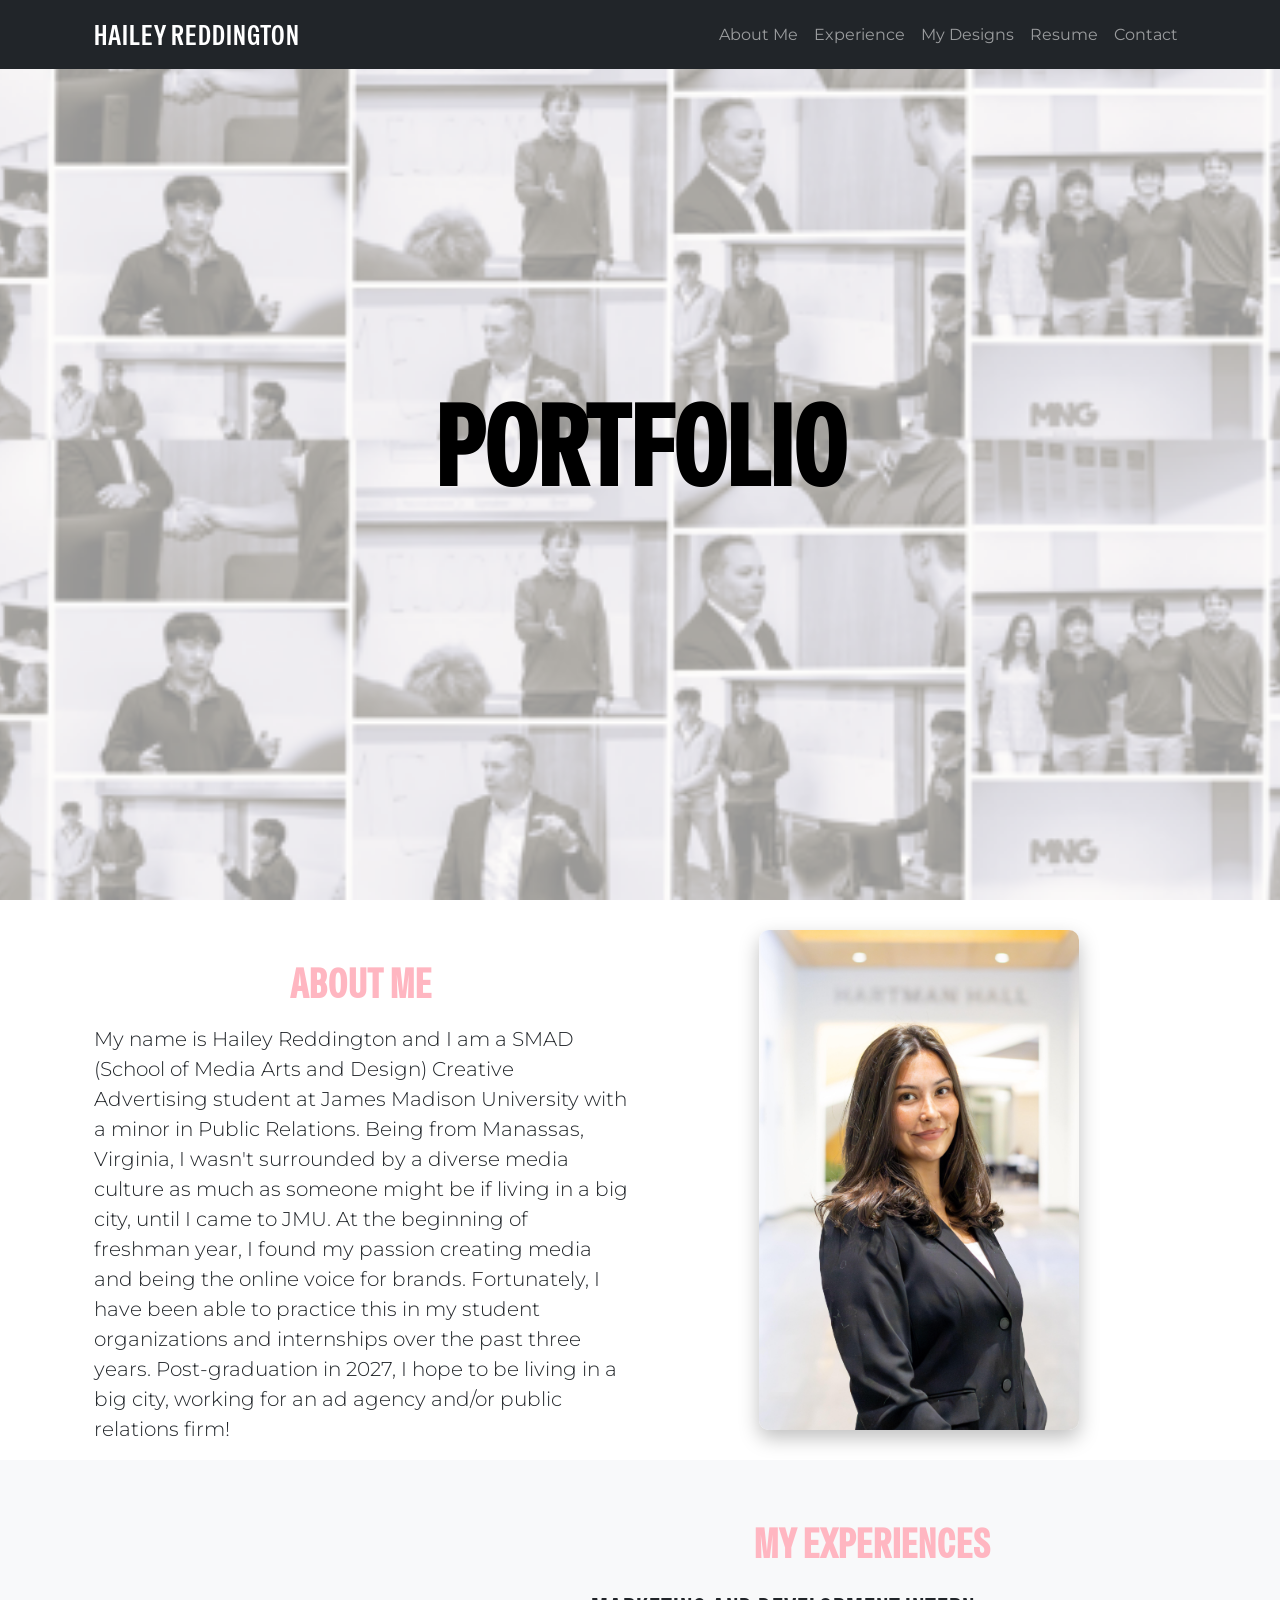
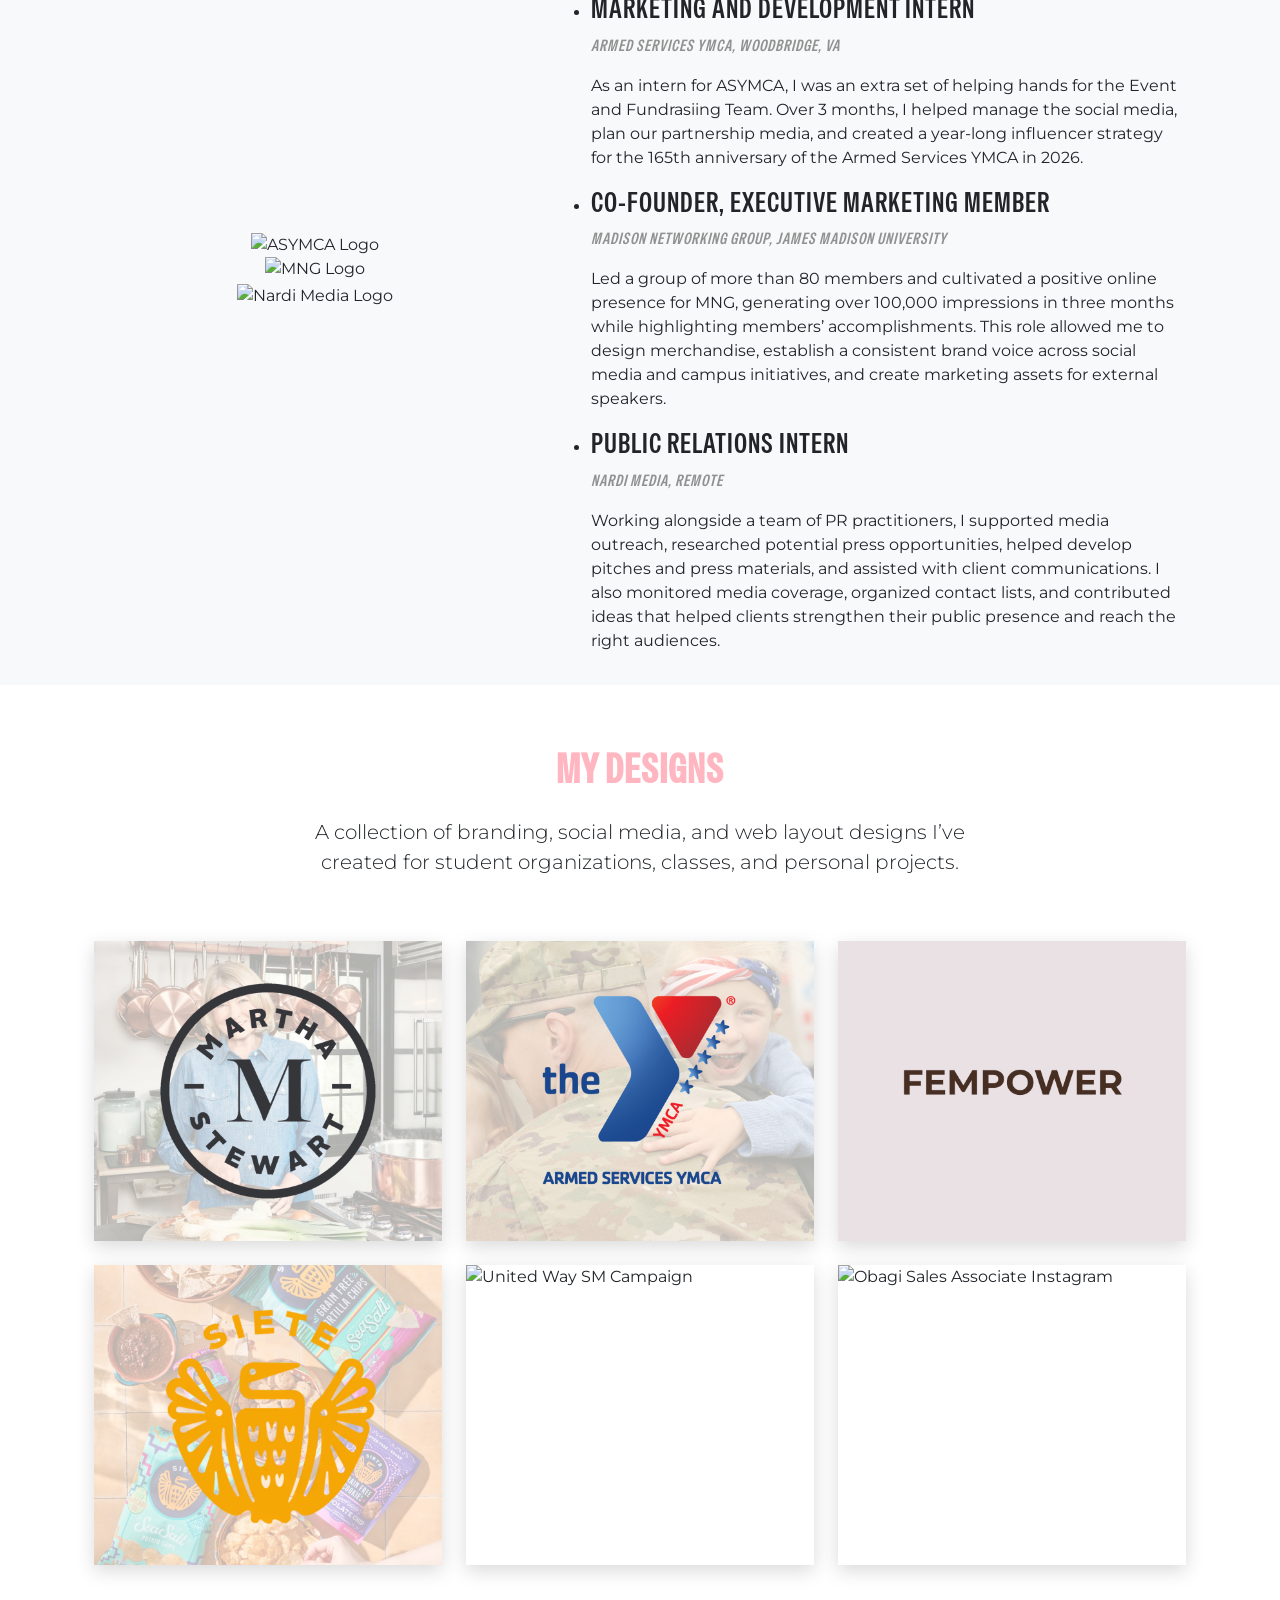
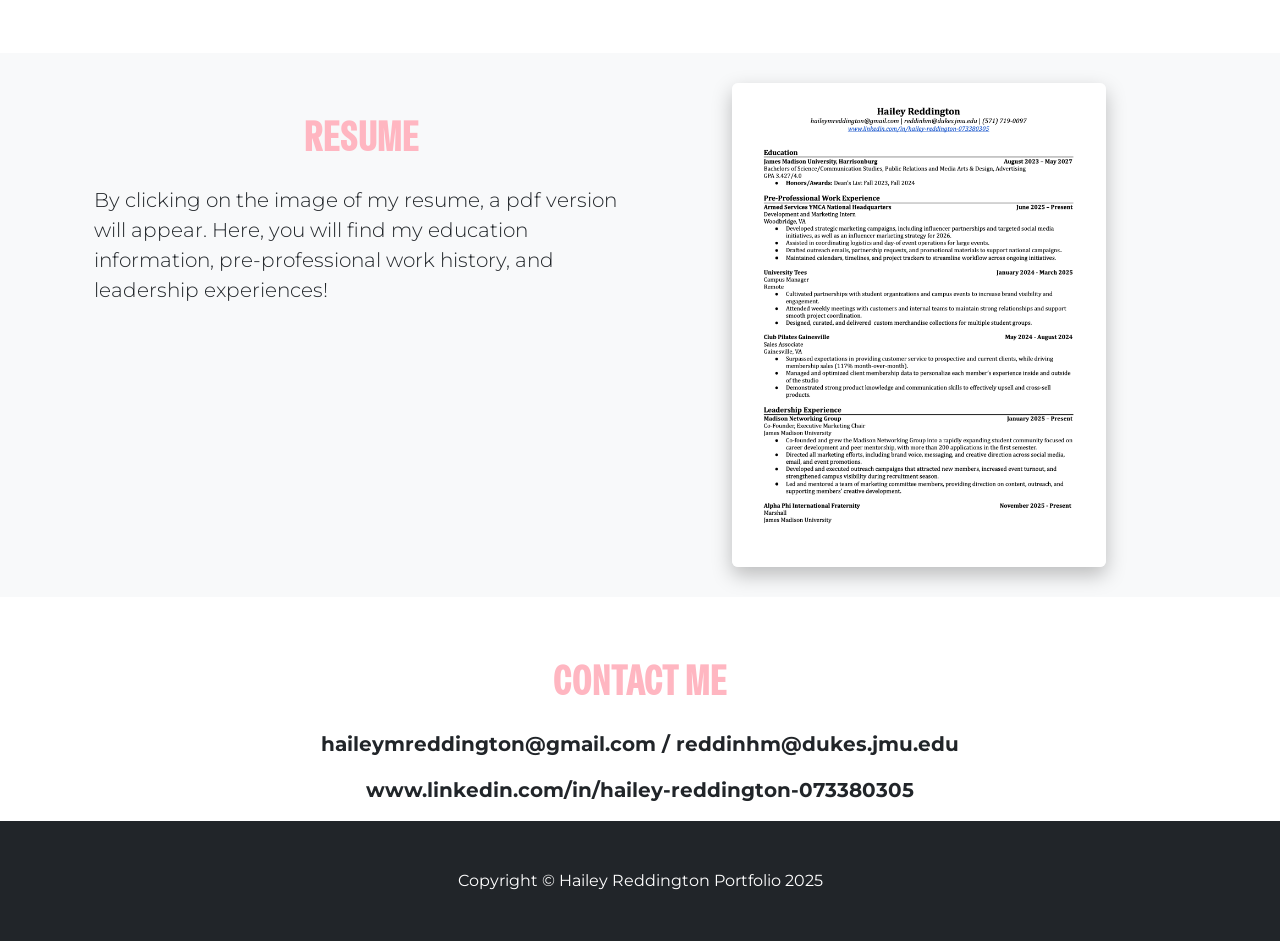
==== commit 59c10d54: "Update index.html - added design 5 and 6" ====
--- a/index.html
+++ b/index.html
@@ -29,93 +29,112 @@
         <link href="custom.css" rel="stylesheet">
     </head>
     <body id="page-top">
-        
-        <!-- Navigation-->
-        <nav class="navbar navbar-expand-lg navbar-dark bg-dark fixed-top" id="mainNav">
-            <div class="container px-4">
-                <a class="navbar-brand" href="#page-top">Hailey Reddington</a>
-                <button class="navbar-toggler" type="button" data-bs-toggle="collapse" data-bs-target="#navbarResponsive" aria-controls="navbarResponsive" aria-expanded="false" aria-label="Toggle navigation">
-                    <span class="navbar-toggler-icon"></span>
-                </button>
-                <div class="collapse navbar-collapse" id="navbarResponsive">
-                    <ul class="navbar-nav ms-auto">
-                        <!-- The hrefs here must match the ID attribute of the corresponding divs/containers -->
-                        <li class="nav-item"><a class="nav-link" href="#about">About Me</a></li>
-                        <li class="nav-item"><a class="nav-link" href="#experience">Experience</a></li>
-                        <li class="nav-item"><a class="nav-link" href="#designs">My Designs</a></li>
-                        <li class="nav-item"><a class="nav-link" href="#resume">Resume</a></li>
-                        <li class="nav-item"><a class="nav-link" href="#contact">Contact</a></li>
-                    </ul>
-                </div>
-            </div>
-        </nav>
-        
-        <!-- Header-->
-        <header class="text-white">
-            <div class="container px-4 text-center">
-                <h1 class="fw-bolder">PORTFOLIO</h1>
-            </div>
-        </header>
+
+
+        
+<!-- NAV SECTION-->
+<nav class="navbar navbar-expand-lg navbar-dark bg-dark fixed-top" id="mainNav">
+    <div class="container px-4">
+        <a class="navbar-brand" href="#page-top">Hailey Reddington</a>
+        <button class="navbar-toggler" type="button" data-bs-toggle="collapse" data-bs-target="#navbarResponsive" aria-controls="navbarResponsive" aria-expanded="false" aria-label="Toggle navigation">
+            <span class="navbar-toggler-icon"></span>
+        </button>
+        
+        <div class="collapse navbar-collapse" id="navbarResponsive">
+            <ul class="navbar-nav ms-auto">
+            <!-- The hrefs here must match the ID attribute of the corresponding divs/containers -->
+                <li class="nav-item"><a class="nav-link" href="#about">About Me</a></li>
+                <li class="nav-item"><a class="nav-link" href="#experience">Experience</a></li>
+                <li class="nav-item"><a class="nav-link" href="#designs">My Designs</a></li>
+                <li class="nav-item"><a class="nav-link" href="#resume">Resume</a></li>
+                <li class="nav-item"><a class="nav-link" href="#contact">Contact</a></li>
+            </ul>
+        </div>
+
+    </div>
+</nav>
+<!-- END NAV SECTION -->
+
+
+        
+<!-- HEADER SECTION -->
+<header class="text-white">
+    <div class="container px-4 text-center">
+        <h1 class="fw-bolder">PORTFOLIO</h1>
+    </div>
+</header>
+<!-- END HEADER SECTION -->
        
-        <!-- About section -->
-        <section id="about">
-            <div class="container px-4">
-                <div class="row gx-4 justify-content-center">
+
+
+<!-- ABOUT SECTION -->
+<section id="about">
+    <div class="container px-4">
+        <div class="row gx-4 justify-content-center">
                     
-                    <!-- LEFT COLUMN-->
-                    <div class="col-lg-6 mb-4 mb-lg-0">
-                        <h2 class="mb-3">ABOUT ME</h2>
-                        <p class="lead">
-                            My name is Hailey Reddington and I am a SMAD (School of Media Arts and Design) Creative Advertising student at James Madison University with a minor in Public Relations. Being from Manassas, Virginia, I wasn't surrounded by a diverse media culture as much as someone might be if living in a big city, until I came to JMU. At the beginning of freshman year, I found my passion creating media and being the online voice for brands. Fortunately, I have been able to practice this in my student organizations and internships over the past three years. Post-graduation in 2027, I hope to be living in a big city, working for an ad agency and/or public relations firm!
-                        </p>
-                    </div>
+            <!-- LEFT COLUMN-->
+            <div class="col-lg-6 mb-4 mb-lg-0">
+                <h2 class="mb-3">ABOUT ME</h2>
+                <p class="lead">
+                My name is Hailey Reddington and I am a SMAD (School of Media Arts and Design) Creative Advertising student at James Madison University with a minor in Public Relations. Being from Manassas, Virginia, I wasn't surrounded by a diverse media culture as much as someone might be if living in a big city, until I came to JMU. At the beginning of freshman year, I found my passion creating media and being the online voice for brands. Fortunately, I have been able to practice this in my student organizations and internships over the past three years. Post-graduation in 2027, I hope to be living in a big city, working for an ad agency and/or public relations firm!</p>
+            </div>
                 
-                    <!-- RIGHT COLUMN-->
-                    <div class="col-lg-6 d-flex justify-content-center">
-                        <img src="images/headshot.jpg" alt="headshot" class="about-image img-fluid shadow-img">
-                    </div>
-
-                </div>
-            </div>
-        </section>
+            <!-- RIGHT COLUMN-->
+            <div class="col-lg-6 d-flex justify-content-center">
+                <img src="images/headshot.jpg" alt="headshot" class="about-image img-fluid shadow-img">
+            </div>
+
+        </div>
+    </div>
+</section>
+<!-- END ABOUT SECTION -->
+
+
+
        
-        <!-- Experience section-->
-        <section class="bg-light" id="experience">
-            <div class="container px-4">
-                <div class="row gx-4 justify-content-center align-items-center">
+<!-- EXPERIENCE SECTION -->
+<section class="bg-light" id="experience">
+    <div class="container px-4">
+        <div class="row gx-4 justify-content-center align-items-center">
                     
-                    <div class="col-lg-5 d-flex flex-column align-items-center justify-content-center">
-                        <img src="images/asymcalogo.jpg" class="exp-img img-fluid" alt="ASYMCA Logo">
-                        <img src="images/mnglogo.jpg" class="exp-img img-fluid" alt="MNG Logo">
-                    </div>
-
-                    <div class="col-lg-7 d-flex flex-column justify-content-center">
-                        <h2 class="text-center">MY EXPERIENCES</h2>                        
-                        <ul>
-                            <li>
-                                <h3>Marketing and Development Intern</h3>
-                                <h5> Armed Services YMCA, Woodbridge, VA </h5>
-                                <p>As an intern for ASYMCA, I was an extra set of helping hands for the Event and Fundrasiing Team. Over 3 months, I helped manage the social media, plan our partnership media, and created a year-long influencer strategy for the 165th anniversary of the Armed Services YMCA in 2026.</p>
-                            </li>
-
-                            <li>
-                                <h3>Co-Founder, Executive Marketing Member</h3>
-                                <h5> Madison Networking Group, James Madison University </h5>
-                                <p>Led a group of over 80 members, created a positive online environment for MNG, and showcased our members' accomplishments. This role allowed me to be creative in designing merchandise, establishing a brand and voice in social media and on campus, and creating presentations for external speakers to use.</p>
-                            </li>
-
-                            <li>
-                                <h3>Campus Manager</h3>
-                                <h5> University Tees </h5>
-                                <p>I had the opportunity to work and build relationships with student organizations to create and design merchandise. Over these two years, I handled multiple +1000 dollar orders for groups of over 100 members.</p>
-                            </li>
-                        </ul>                 
-                    </div>
-                </div>
-            </div>
-        </section>
+            <div class="col-lg-5 d-flex flex-column align-items-center justify-content-center">
+                        <img src="images/asylogo.svg" class="eexp-img exp-img-small img-fluid" alt="ASYMCA Logo">
+                        <img src="images/mnglogo.svg" class="exp-img exp-img-large img-fluid" alt="MNG Logo">
+                        <img src="images/nardilogo.svg" class="exp-img img-fluid" alt="Nardi Media Logo">
+            </div>
+
+            <div class="col-lg-7 d-flex flex-column justify-content-center">
+                <h2 class="text-center">MY EXPERIENCES</h2>                        
+                <ul>
+                    <li>
+                        <h3>Marketing and Development Intern</h3>
+                        <h4> Armed Services YMCA, Woodbridge, VA </h4>
+                        <p>As an intern for ASYMCA, I was an extra set of helping hands for the Event and Fundrasiing Team. Over 3 months, I helped manage the social media, plan our partnership media, and created a year-long influencer strategy for the 165th anniversary of the Armed Services YMCA in 2026.</p>
+                    </li>
+
+                    <li>
+                        <h3>Co-Founder, Executive Marketing Member</h3>
+                        <h4> Madison Networking Group, James Madison University </h4>
+                        <p>Led a group of more than 80 members and cultivated a positive online presence for MNG, generating over 100,000 impressions in three months while highlighting members’ accomplishments. This role allowed me to design merchandise, establish a consistent brand voice across social media and campus initiatives, and create marketing assets for external speakers.</p>
+                    </li>        
+
+                    <li>
+                        <h3>Public Relations Intern</h3>
+                        <h4> Nardi Media, remote </h4>
+                        <p>Working alongside a team of PR practitioners, I supported media outreach, researched potential press opportunities, helped develop pitches and press materials, and assisted with client communications. I also monitored media coverage, organized contact lists, and contributed ideas that helped clients strengthen their public presence and reach the right audiences.</p>
+                    </li>        
+                </ul>  
+            </div>
+                
+        </div>
+    </div>
+</section>
+<!-- END EXPERIENCE SECTION -->
+
+
+
        
-       <!-- My Designs section-->
+<!-- MY DESIGNS SECTION -->
 <section id="designs">
     <div class="container px-4">
         <div class="row gx-4 justify-content-center">
@@ -135,7 +154,7 @@
                     <div class="card design-card border-0">
                         <img src="images/marthacover.png" class="card-img-top" alt="Martha Stewart Campaign">
                         <div class="design-overlay">
-                            <h5>"Sheets for Success" Campaign</h5>
+                            <h3>"Sheets for Success" Campaign</h3>
                         </div>
                     </div>
                 </a>
@@ -147,7 +166,7 @@
                     <div class="card design-card border-0">
                         <img src="images/asymcacover.png" class="card-img-top" alt="ASYMCA Influencer Strategy">
                         <div class="design-overlay">
-                            <h5>Armed Services YMCA Influencer Strategy</h5>
+                            <h3>Armed Services YMCA Influencer Strategy</h3>
                         </div>
                     </div>
                 </a>
@@ -159,7 +178,7 @@
                     <div class="card design-card border-0">
                         <img src="images/fempowercover.png" class="card-img-top" alt="Femvertising Team Blog">
                         <div class="design-overlay">
-                            <h5>Femvertising Blog</h5>
+                            <h3>Femvertising Blog</h3>
                         </div>
                     </div>
                 </a>
@@ -171,119 +190,103 @@
                     <div class="card design-card border-0">
                         <img src="images/sietecover.png" class="card-img-top" alt="Siete Foods Campaign">
                         <div class="design-overlay">
-                            <h5>Siete Foods Campaign</h5>
-                        </div>
-                    </div>
-                </a>
-            </div>
+                            <h3>Siete Foods Campaign</h3>
+                        </div>
+                    </div>
+                </a>
+            </div>
+
+             <!-- Card 5 -->
+            <div class="col-md-6 col-lg-4">
+                <a href="design5.html" class="design-card-link">
+                    <div class="card design-card border-0">
+                        <img src="images/unitedwaycover.png" class="card-img-top" alt="United Way SM Campaign">
+                        <div class="design-overlay">
+                            <h3>United Way of Central Shenandoah Valley Social Media Campaign</h3>
+                        </div>
+                    </div>
+                </a>
+            </div>
+
+             <!-- Card 6 -->
+            <div class="col-md-6 col-lg-4">
+                <a href="design6.html" class="design-card-link">
+                    <div class="card design-card border-0">
+                        <img src="images/obagicover.png" class="card-img-top" alt="Obagi Sales Associate Instagram">
+                        <div class="design-overlay">
+                            <h3>Obagi Sales Representative Instagram Redesign</h3>
+                        </div>
+                    </div>
+                </a>
+            </div>
+        
+        </div>
+    </div>
+</section> 
+<!-- END MY DESIGNS SECTION -->
+
 
             
 
-        <!-- Resume section-->
-        <section class="bg-light" id="resume">
-            <div class="container px-4">
-                <div class="row gx-4 justify-content-center">
+<!-- RESUME SECTION -->
+<section class="bg-light" id="resume">
+    <div class="container px-4">
+        <div class="row gx-4 justify-content-center">
                     
-                    <!-- LEFT 6 COLUMNS: TEXT -->
-                    <div class="col-md-6">
-                        <h2>RESUME</h2>
-                        <p class="lead">
-                            By clicking on the image of my resume, a pdf version will appear. Here, you will find my education information, pre-professional work history, and leadership experiences!
-                        </p>
-                    </div>
-
-                    <!-- RIGHT 6 COLUMNS: CLICKABLE IMAGE -->
-                    <div class="col-md-6 text-center">
-                        <a href="pdfs/hr-resume.pdf" target="_blank">
-                            <img src="images/resume.png" class="img-fluid rounded shadow-img" alt="Resume Preview">
-                        </a>
-                    </div>
-                </div>
-            </div>
-        </section> <!-- END RESUME -->
-
-        
-
-        <!-- Contact section-->
-        <section  id="contact">
-            <div class="container px-4">
-                <div class="row gx-4 justify-content-center">
-                    <div class="col-lg-8">
-                        <h2>CONTACT ME</h2>
-                        <p class="lead text-center fw-bold">haileymreddington@gmail.com / reddinhm@dukes.jmu.edu</p>
-                        <p class="lead text-center fw-bold">www.linkedin.com/in/hailey-reddington-073380305</p>
-                    </div>
-                </div>
-            </div>
-        </section>
-
-        <!-- Footer-->
-        <footer class="py-5 bg-dark">
-            <div class="container px-4">
-                <p class="m-0 text-center text-white">Copyright &copy; Hailey Reddington Portfolio 2025</p>
-            </div>
-        </footer>
-
-        <!-- PDF Modal 1 -->
-        <div class="modal fade pdf-modal" id="pdfModal1" tabindex="-1" aria-hidden="true">
-            <div class="modal-dialog modal-xl modal-dialog-centered">
-                <div class="modal-content">
-                  
-                    <!-- Modal Header -->
-                    <div class="modal-header">
-                        <h5 class="modal-title">Martha Stewart Campaign</h5>
-                        <button type="button" class="btn-close" data-bs-dismiss="modal" aria-label="Close"></button>
-                    </div>
-
-                    <!-- Modal Body -->
-                    <div class="modal-body p-0">
-                        <iframe src="pdfs/ms-campaign.pdf" class="pdf-frame"></iframe>
-                    </div>
-                </div>
-            </div>
-        </div>
-        <!-- END PDF Modal 1-->
-
-        <!-- PDF Modal 2 -->
-        <div class="modal fade pdf-modal" id="pdfModal2" tabindex="-1" aria-hidden="true">
-            <div class="modal-dialog modal-xl modal-dialog-centered">
-                <div class="modal-content">
-                  
-                    <!-- Modal Header -->
-                    <div class="modal-header">
-                        <h5 class="modal-title">Creative Brief</h5>
-                        <button type="button" class="btn-close" data-bs-dismiss="modal" aria-label="Close"></button>
-                    </div>
-
-                    <!-- Modal Body -->
-                    <div class="modal-body p-0">
-                        <iframe src="pdfs/creative-brief.pdf" class="pdf-frame"></iframe>
-                    </div>
-                </div>
-            </div>
-        </div>
-        <!-- END PDF Modal 2-->
-
-        <!-- PDF Modal 3 -->
-        <div class="modal fade pdf-modal" id="pdfModal3" tabindex="-1" aria-hidden="true">
-            <div class="modal-dialog modal-xl modal-dialog-centered">
-                <div class="modal-content">
-                  
-                    <!-- Modal Header -->
-                    <div class="modal-header">
-                        <h5 class="modal-title">Influencer Marketing Strategy 2026</h5>
-                        <button type="button" class="btn-close" data-bs-dismiss="modal" aria-label="Close"></button>
-                    </div>
-
-                    <!-- Modal Body -->
-                    <div class="modal-body p-0">
-                        <iframe src="pdfs/asymca-strategy-2026.pdf" class="pdf-frame"></iframe>
-                    </div>
-                </div>
-            </div>
-        </div>
-        <!-- END PDF Modal 3-->
-
+        <!-- LEFT 6 COLUMNS: TEXT -->
+            <div class="col-md-6">
+                <h2>RESUME</h2>
+                <p class="lead">
+                By clicking on the image of my resume, a pdf version will appear. Here, you will find my education information, pre-professional work history, and leadership experiences!
+                </p>
+            </div>
+
+        <!-- RIGHT 6 COLUMNS: CLICKABLE IMAGE -->
+            <div class="col-md-6 text-center">
+                <a href="pdfs/hr-resume.pdf" target="_blank">
+                    <img src="images/resume.png" class="img-fluid rounded shadow-img" alt="Resume Preview">
+                </a>
+            </div>
+        
+        </div>
+    </div>
+</section> 
+<!-- END RESUME SECTION -->
+
+        
+
+
+<!-- CONTACT SECTION -->
+<section  id="contact">
+    <div class="container px-4">
+        <div class="row gx-4 justify-content-center">
+            
+            <div class="col-lg-8">
+                <h2>CONTACT ME</h2>
+                <p class="lead text-center fw-bold">haileymreddington@gmail.com / reddinhm@dukes.jmu.edu</p>
+                <p class="lead text-center fw-bold">www.linkedin.com/in/hailey-reddington-073380305</p>
+            </div>
+        
+        </div>
+    </div>
+</section>
+<!-- END CONTACT SECTION -->
+
+
+
+
+<!-- FOOTER SECTION -->
+<footer class="py-5 bg-dark">
+    <div class="container px-4">
+        <p class="m-0 text-center text-white">Copyright &copy; Hailey Reddington Portfolio 2025</p>
+    </div>
+</footer> 
+<!-- END FOOTER SECTION -->
+
+        
+        
+
+        
         <!-- LOAD BOOTSTRAP 5.3.7 JAVASCRIPT - DO NOT DELETE -->
         <script src="https://cdn.jsdelivr.net/npm/bootstrap@5.3.7/dist/js/bootstrap.bundle.min.js" integrity="sha384-ndDqU0Gzau9qJ1lfW4pNLlhNTkCfHzAVBReH9diLvGRem5+R9g2FzA8ZGN954O5Q" crossorigin="anonymous"></script>
         <!-- END LOADING BOOTSTRAP JAVASCRIPT -->
--- a/custom.css
+++ b/custom.css
@@ -1,151 +1,476 @@
-.about-image { 
-    display: block;
-    margin-top: 30px;        
-    margin-bottom: 30px;     
-    max-width: 60%;          
-    height: auto;
-}
-        
-h1, h2, h3, h4, h5, h6 {
-    font-family: 'Special Gothic Condensed One', sans-serif;
-    text-transform: uppercase;  
+
+/* ==================================================
+   GLOBAL STYLES
+================================================== */
+
+body {
+    font-family: "Montserrat", sans-serif;
+}
+
+h1,
+h2,
+h3,
+h4,
+h5,
+h6 {
+    margin-bottom: 0.5rem;
+    font-family: "Special Gothic Condensed One", sans-serif;
     letter-spacing: 1px;
+    text-transform: uppercase;
+}
+
+section h2 {
+    margin-top: 60px;
+    margin-bottom: 1.5rem;
+    color: #ffb6c1;
+    font-size: 2.5rem;
+    font-weight: 700;
+    text-align: center;
+}
+
+section h5 {
     margin-bottom: 0.5rem;
-}
-
-section h2 {
-    color: #ffb6c1;           
-    font-size: 2.5rem;        
-    text-align: center;       
-    font-weight: 700;         
-    margin-bottom: 1.5rem; 
-    margin-top: 60px;  
-}
-
-section h5 {
-    font-style: italic;   
-    font-size: 1rem;      
-    text-align: left;     
-    margin-bottom: 0.5rem; 
     color: #909190;
-}
+    font-size: 1rem;
+    font-style: italic;
+    text-align: left;
+}
+
+#experience h4 {
+    margin-bottom: 1rem;
+    color: #909190;
+    font-family: "Special Gothic Condensed One", sans-serif;
+    font-size: 1rem;
+    font-weight: 400;
+    font-style: italic;
+    line-height: 1.5;
+    
+}
+
+
+/* ==================================================
+   HEADER
+================================================== */
 
 header {
-    background-image: url("images/mngbackground.jpg");
-    background-size: cover;        
-    background-position: center;   
-    background-repeat: no-repeat;  
-    color: white;                  
-    height: 100vh;                 
+    position: relative;
     display: flex;
     align-items: center;
     justify-content: center;
+    height: 100vh;
+    color: #ffffff;
     text-align: center;
-    position: relative;
+    background-image: url("images/mngbackground.jpg");
+    background-position: center;
+    background-repeat: no-repeat;
+    background-size: cover;
     transition: height 0.4s ease;
 }
 
 header h1 {
+    color: #000000;
     font-size: 7rem;
-    color: #000000;       
-    font-weight: 900;      
-    text-shadow: none;     
+    font-weight: 900;
+    text-shadow: none;
+}
+
+
+/* ==================================================
+   NAVIGATION
+================================================== */
+
+.navbar-brand,
+.navbar .navbar-brand.back-home {
+    font-family: "Special Gothic Condensed One", sans-serif;
+    font-size: 1.8rem;
+    letter-spacing: 1px;
+    text-transform: uppercase;
+}
+
+.navbar .navbar-brand.back-home:hover,
+.navbar .navbar-brand.back-home:focus {
+    color: #ffb6c1;
+}
+
+
+/* ==================================================
+   SECTION SPACING
+================================================== */
+
+#designs,
+#leadership {
+    padding-bottom: 40px;
+}
+
+
+/* ==================================================
+   ABOUT AND EXPERIENCE IMAGES
+================================================== */
+
+.about-image {
+    display: block;
+    max-width: 60%;
+    height: auto;
+    margin-top: 30px;
+    margin-bottom: 30px;
 }
 
 .exp-img {
-    max-width: 50%;   
-    display: block;
+    display: block;
+    max-width: 50%;
+    height: auto;
+    margin-top: 0;
     margin-bottom: 3px;
-    margin-top: 0;
+}
+
+.exp-img-small {
+    max-width: 45%;
+}
+
+.exp-img-large {
+    max-width: 65%;
 }
 
 .exp-img:first-of-type {
-    margin-top: 25px;   
-}
+    margin-top: 25px;
+}
+
+
+/* ==================================================
+   RESUME
+================================================== */
+
+#resume img {
+    max-width: 70%;
+    height: auto;
+    margin-top: 30px;
+    margin-bottom: 30px;
+}
+
+
+/* ==================================================
+   BUTTONS
+================================================== */
 
 .custom-btn {
+    color: #ffffff;
+    font-family: "Special Gothic Condensed One", sans-serif;
+    font-size: 1rem;
+    letter-spacing: 1px;
+    text-transform: uppercase;
     background-color: #6c757d;
     border-color: #6c757d;
-    color: white;
-    font-family: 'Special Gothic Condensed One', sans-serif; 
-    font-size: 1rem; 
-    text-transform: uppercase; 
-    letter-spacing: 1px;      
-}
-
-.custom-btn:hover {
-    background-color: white; 
+}
+
+.custom-btn:hover,
+.custom-btn:focus {
+    color: #ffb6c1;
+    background-color: #ffffff;
     border-color: #6c757d;
-    color: #ffb6c1; 
-}
-
-#designs {
-    padding-bottom: 40px;
-}
-
-#resume img {
-    max-width: 70%;
-    margin-top: 30px;
-    margin-bottom: 30px;
-}
-
-.navbar-brand {
-    font-family: 'Special Gothic Condensed One', sans-serif;
-    font-size: 1.6rem; /* adjust */
+}
+
+
+/* ==================================================
+   GENERAL IMAGE STYLES
+================================================== */
+
+.shadow-img {
+    border-radius: 10px;
+    box-shadow: 0 8px 20px rgba(0, 0, 0, 0.25);
+}
+
+.preview-image {
+    display: block;
+    width: 100%;
+    max-width: 900px;
+    height: auto;
+    margin: 0 auto;
+    cursor: pointer;
+    object-fit: contain;
+    transition:
+        transform 0.3s ease,
+        opacity 0.3s ease;
+}
+
+.preview-image:hover {
+    opacity: 0.9;
+    transform: scale(1.02);
+}
+
+.blog-link-image {
+    position: relative;
+    z-index: 10;
+    cursor: pointer;
+}
+
+
+/* ==================================================
+   CARDS
+================================================== */
+
+.card {
+    overflow: hidden;
+    border-radius: 12px;
+}
+
+
+/* ==================================================
+   DESIGN PORTFOLIO CARDS
+================================================== */
+
+.design-card-link {
+    display: block;
+    text-decoration: none;
+}
+
+#designs .design-card {
+    position: relative;
+    overflow: hidden;
+    border-radius: 0;
+    box-shadow: 0 6px 18px rgba(0, 0, 0, 0.15);
+    transition:
+        transform 0.3s ease,
+        box-shadow 0.3s ease;
+}
+
+#designs .design-card img {
+    display: block;
+    width: 100%;
+    height: 300px;
+    object-fit: cover;
+    border-radius: 0;
+    transition: transform 0.3s ease;
+}
+
+#designs .design-card:hover {
+    transform: scale(1.03);
+    box-shadow: 0 10px 28px rgba(0, 0, 0, 0.25);
+}
+
+#designs .design-card:hover img {
+    transform: scale(1.05);
+}
+
+#designs .design-overlay {
+    position: absolute;
+    inset: 0;
+    display: flex;
+    align-items: center;
+    justify-content: center;
+    padding: 20px;
+    text-align: center;
+    background-color: rgba(0, 0, 0, 0.85);
+    opacity: 0;
+    transition: opacity 0.3s ease;
+}
+
+#designs .design-card:hover .design-overlay {
+    opacity: 1;
+}
+
+#designs .design-overlay h5 {
+    width: 100%;
+    margin: 0;
+    color: #ffffff;
+    font-family: "Special Gothic Condensed One", sans-serif;
+    font-size: 2.2rem;
+    font-weight: 900;
+    font-style: normal;
+    line-height: 1.3;
+    letter-spacing: 0.5px;
+    text-align: center;
+    text-shadow: 0 3px 12px rgba(0, 0, 0, 0.7);
+    text-transform: none;
+}
+
+
+/* ==================================================
+   PDF MODALS
+================================================== */
+
+.pdf-modal .modal-dialog {
+    width: 95%;
+    max-width: 95%;
+    height: 95vh;
+    margin: auto;
+}
+
+.pdf-modal .modal-content {
+    height: 95vh;
+    border: 3px solid #ffb6c1;
+    border-radius: 0;
+}
+
+.pdf-modal .modal-header {
+    color: #ffffff;
+    background-color: #000000;
+    border-bottom: 2px solid #ffb6c1;
+}
+
+.pdf-modal .modal-title {
+    font-family: "Special Gothic Condensed One", sans-serif;
+    font-size: 1.1rem;
     letter-spacing: 1px;
     text-transform: uppercase;
 }
 
-body {
-    font-family: 'Montserrat', sans-serif;
-}
-
-/* PDF modals */
-
-.pdf-modal .modal-content {
-    border-radius: 0;
-    border: 3px solid #ffb6c1;
-}
-
-.pdf-modal .modal-header {
-    background-color: #000000;
-    color: #ffffff;
-    border-bottom: 2px solid #ffb6c1;
-}
-
-.pdf-modal .modal-title {
-    font-family: 'Special Gothic Condensed One', sans-serif;
-    letter-spacing: 1px;
-    text-transform: uppercase;
-    font-size: 1.1rem;
-}
-
 .pdf-modal .btn-close {
     filter: invert(1);
 }
 
-/* Size and layout for PDF modals only */
-.pdf-modal .modal-dialog {
-    max-width: 95% !important;
-    height: 95vh !important;
-    margin: auto;
-}
-
-.pdf-modal .modal-content {
-    height: 95vh !important;
-}
-
 .pdf-frame {
     width: 100%;
     height: calc(95vh - 60px);
     border: none;
 }
 
-/* Image shadows */
-
-.shadow-img {
-    box-shadow: 0px 8px 20px rgba(0,0,0,0.25);
+
+/* ==================================================
+   FULLSCREEN IMAGE MODALS
+================================================== */
+
+.image-modal .modal-dialog {
+    width: 100vw;
+    max-width: none;
+    height: 100vh;
+    margin: 0;
+}
+
+.image-modal .modal-content {
+    width: 100%;
+    height: 100vh;
+    border: 0;
+    border-radius: 0;
+}
+
+.image-modal .modal-header {
+    position: absolute;
+    top: 0;
+    right: 0;
+    z-index: 10;
+    width: auto;
+}
+
+.image-modal .modal-body {
+    width: 100%;
+    height: 100vh;
+    overflow: auto;
+    background-color: #000000;
+}
+
+.fullscreen-image {
+    display: block;
+    width: auto;
+    max-width: 100%;
+    height: auto;
+    max-height: calc(100vh - 20px);
+    object-fit: contain;
+}
+
+
+
+
+/* ==================================================
+   INSTAGRAM-STYLE SCROLLING VIEWER
+================================================== */
+
+.instagram-viewer {
+    width: min(650px, 95vw);
+    height: calc(100vh - 110px);
+    overflow-x: hidden;
+    overflow-y: auto;
+    background-color: #ffffff;
+    border-radius: 18px;
+    box-shadow: 0 0 30px rgba(0, 0, 0, 0.45);
+    scrollbar-width: thin;
+}
+
+.instagram-feed-image {
+    display: block;
+    width: 100%;
+    height: auto;
+}
+
+.instagram-viewer::-webkit-scrollbar {
+    width: 8px;
+}
+
+.instagram-viewer::-webkit-scrollbar-track {
+    background-color: #eeeeee;
+}
+
+.instagram-viewer::-webkit-scrollbar-thumb {
+    background-color: #888888;
     border-radius: 10px;
 }
 
-
+.instagram-viewer::-webkit-scrollbar-thumb:hover {
+    background-color: #555555;
+}
+
+
+/* ==================================================
+   CANVA EMBEDS
+================================================== */
+
+.canva-embed {
+    position: relative;
+    width: 100%;
+    height: 0;
+    padding-top: 56.25%;
+    overflow: hidden;
+    border-radius: 10px;
+    box-shadow: 0 8px 20px rgba(0, 0, 0, 0.25);
+}
+
+.canva-embed iframe {
+    position: absolute;
+    top: 0;
+    left: 0;
+    width: 100%;
+    height: 100%;
+    border: none;
+}
+
+
+/* ==================================================
+   RESPONSIVE STYLES
+================================================== */
+
+@media (max-width: 767px) {
+    header h1 {
+        font-size: 4.5rem;
+    }
+
+    .about-image,
+    .exp-img,
+    #resume img {
+        max-width: 100%;
+    }
+
+    .preview-image {
+        height: auto;
+    }
+}
+
+@media (max-width: 576px) {
+    header h1 {
+        font-size: 3.5rem;
+    }
+
+    section h2 {
+        margin-top: 40px;
+        font-size: 2rem;
+    }
+
+    .instagram-viewer {
+        width: 100%;
+        height: calc(100vh - 90px);
+        border-radius: 10px;
+    }
+
+    #designs .design-overlay h5 {
+        font-size: 1.7rem;
+    }
+}
+
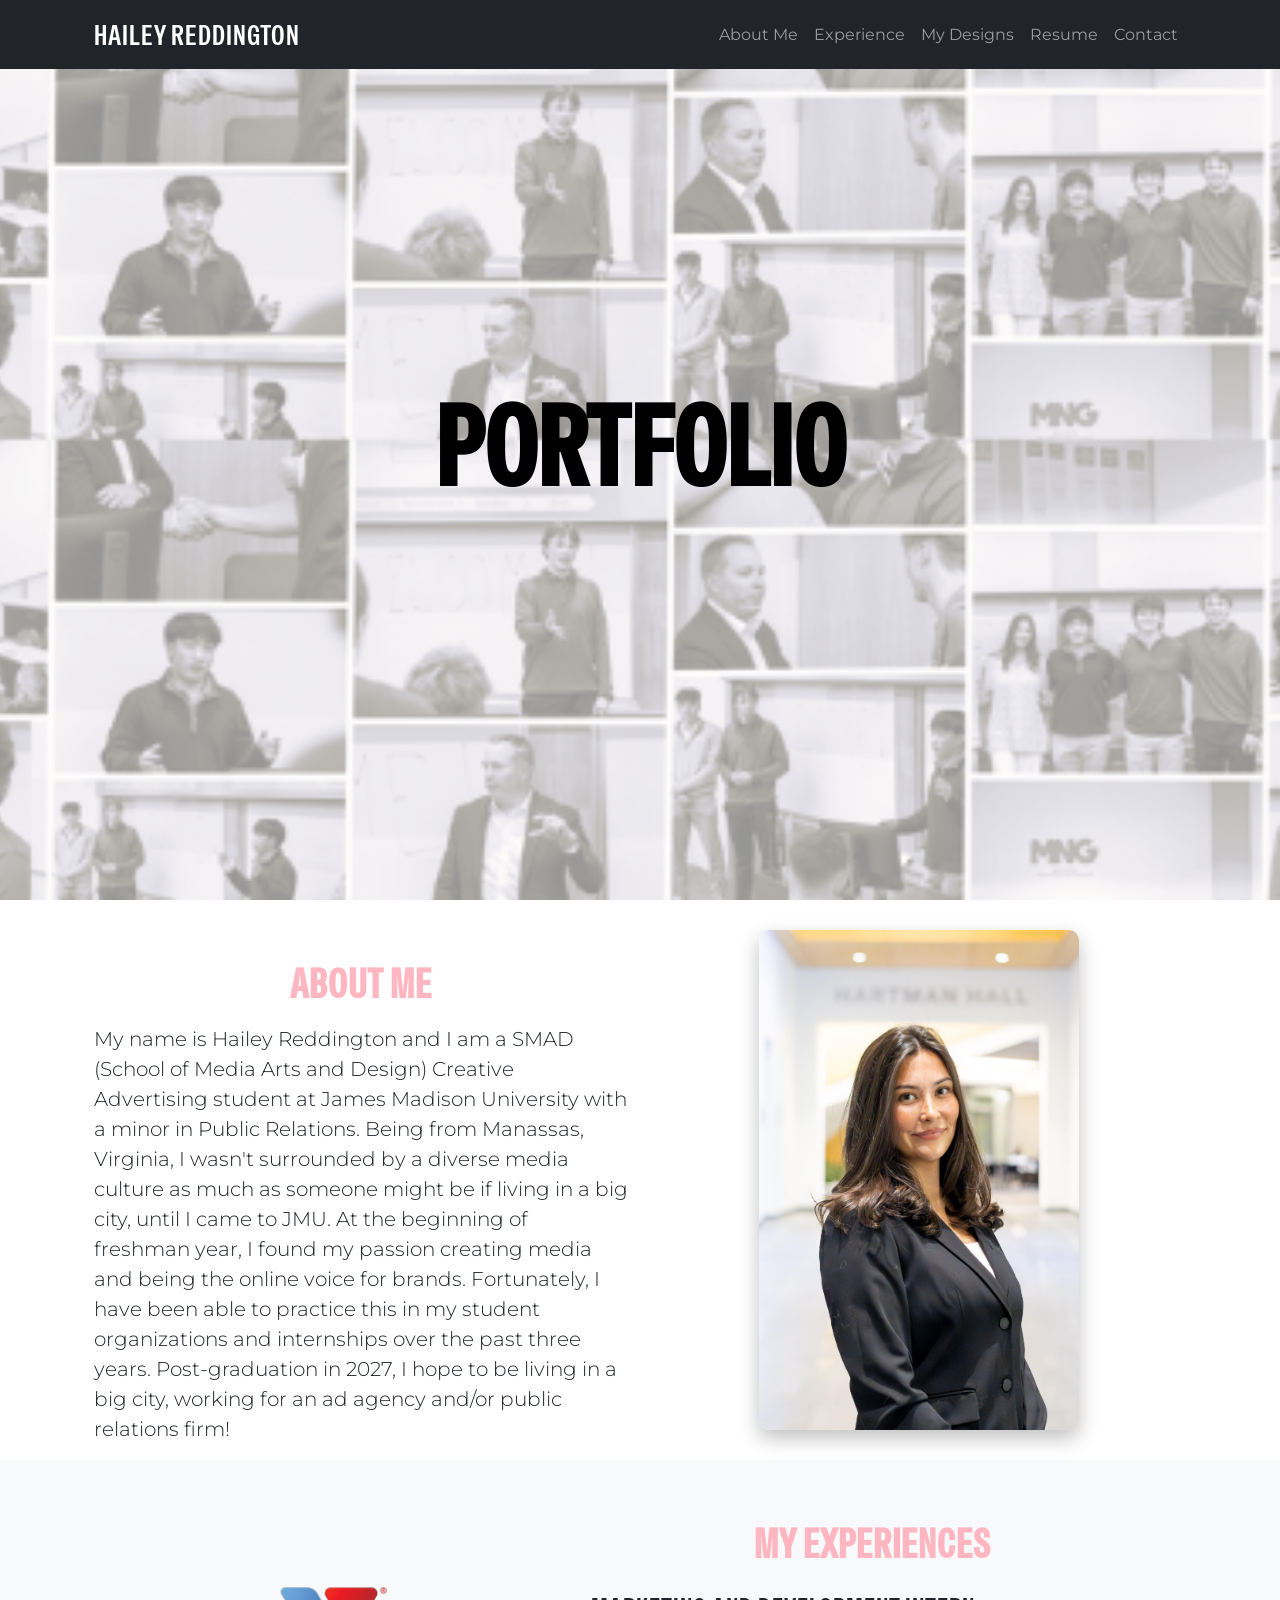
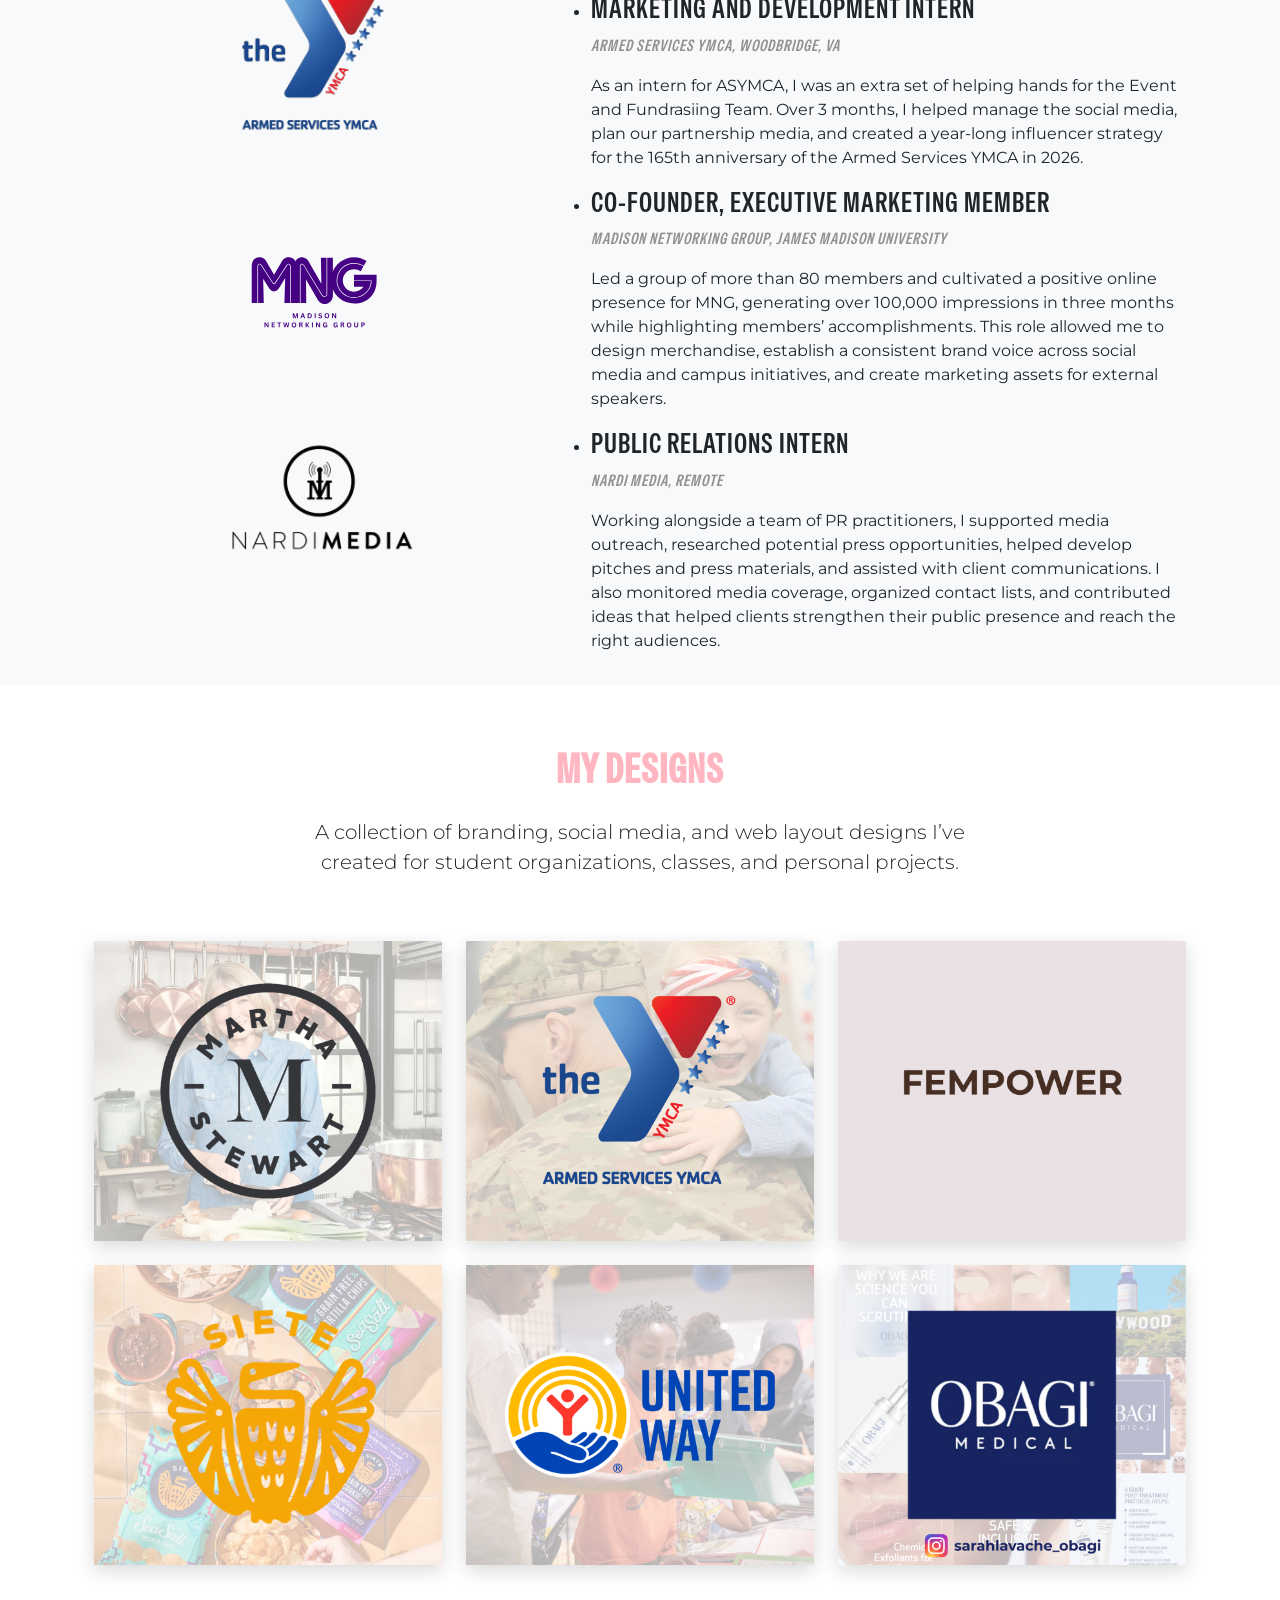
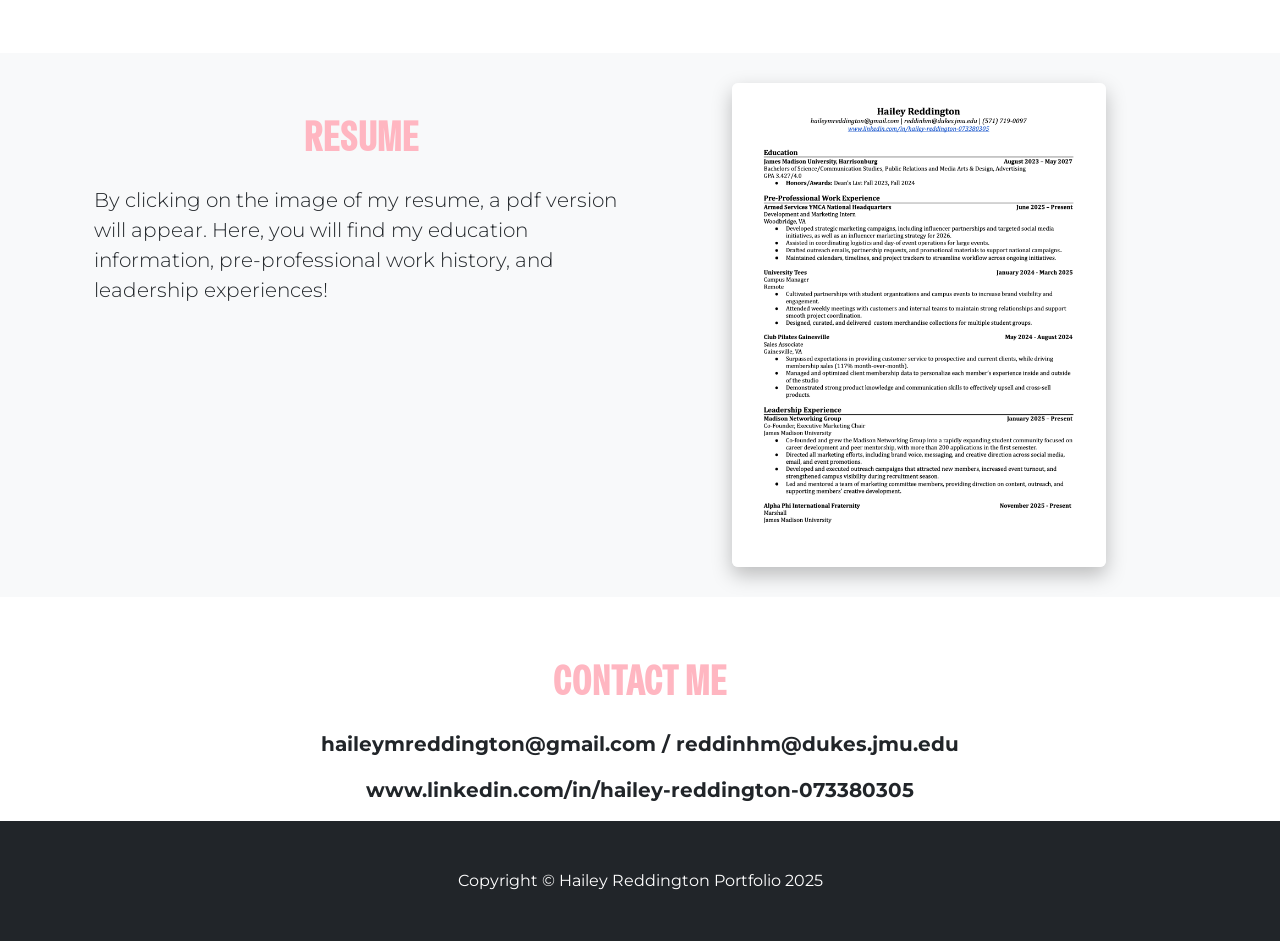
==== commit ee328618: "Update index.html" ====
--- a/index.html
+++ b/index.html
@@ -243,7 +243,7 @@
 
         <!-- RIGHT 6 COLUMNS: CLICKABLE IMAGE -->
             <div class="col-md-6 text-center">
-                <a href="pdfs/hr-resume.pdf" target="_blank">
+                <a href="pdfs/NEWhrresume.pdf" target="_blank">
                     <img src="images/resume.png" class="img-fluid rounded shadow-img" alt="Resume Preview">
                 </a>
             </div>
--- a/custom.css
+++ b/custom.css
@@ -259,7 +259,7 @@
     justify-content: center;
     padding: 20px;
     text-align: center;
-    background-color: rgba(0, 0, 0, 0.85);
+    background-color: rgba(255, 255, 255, 0.92);
     opacity: 0;
     transition: opacity 0.3s ease;
 }
@@ -271,7 +271,7 @@
 #designs .design-overlay h5 {
     width: 100%;
     margin: 0;
-    color: #ffffff;
+    color: #000000;
     font-family: "Special Gothic Condensed One", sans-serif;
     font-size: 2.2rem;
     font-weight: 900;
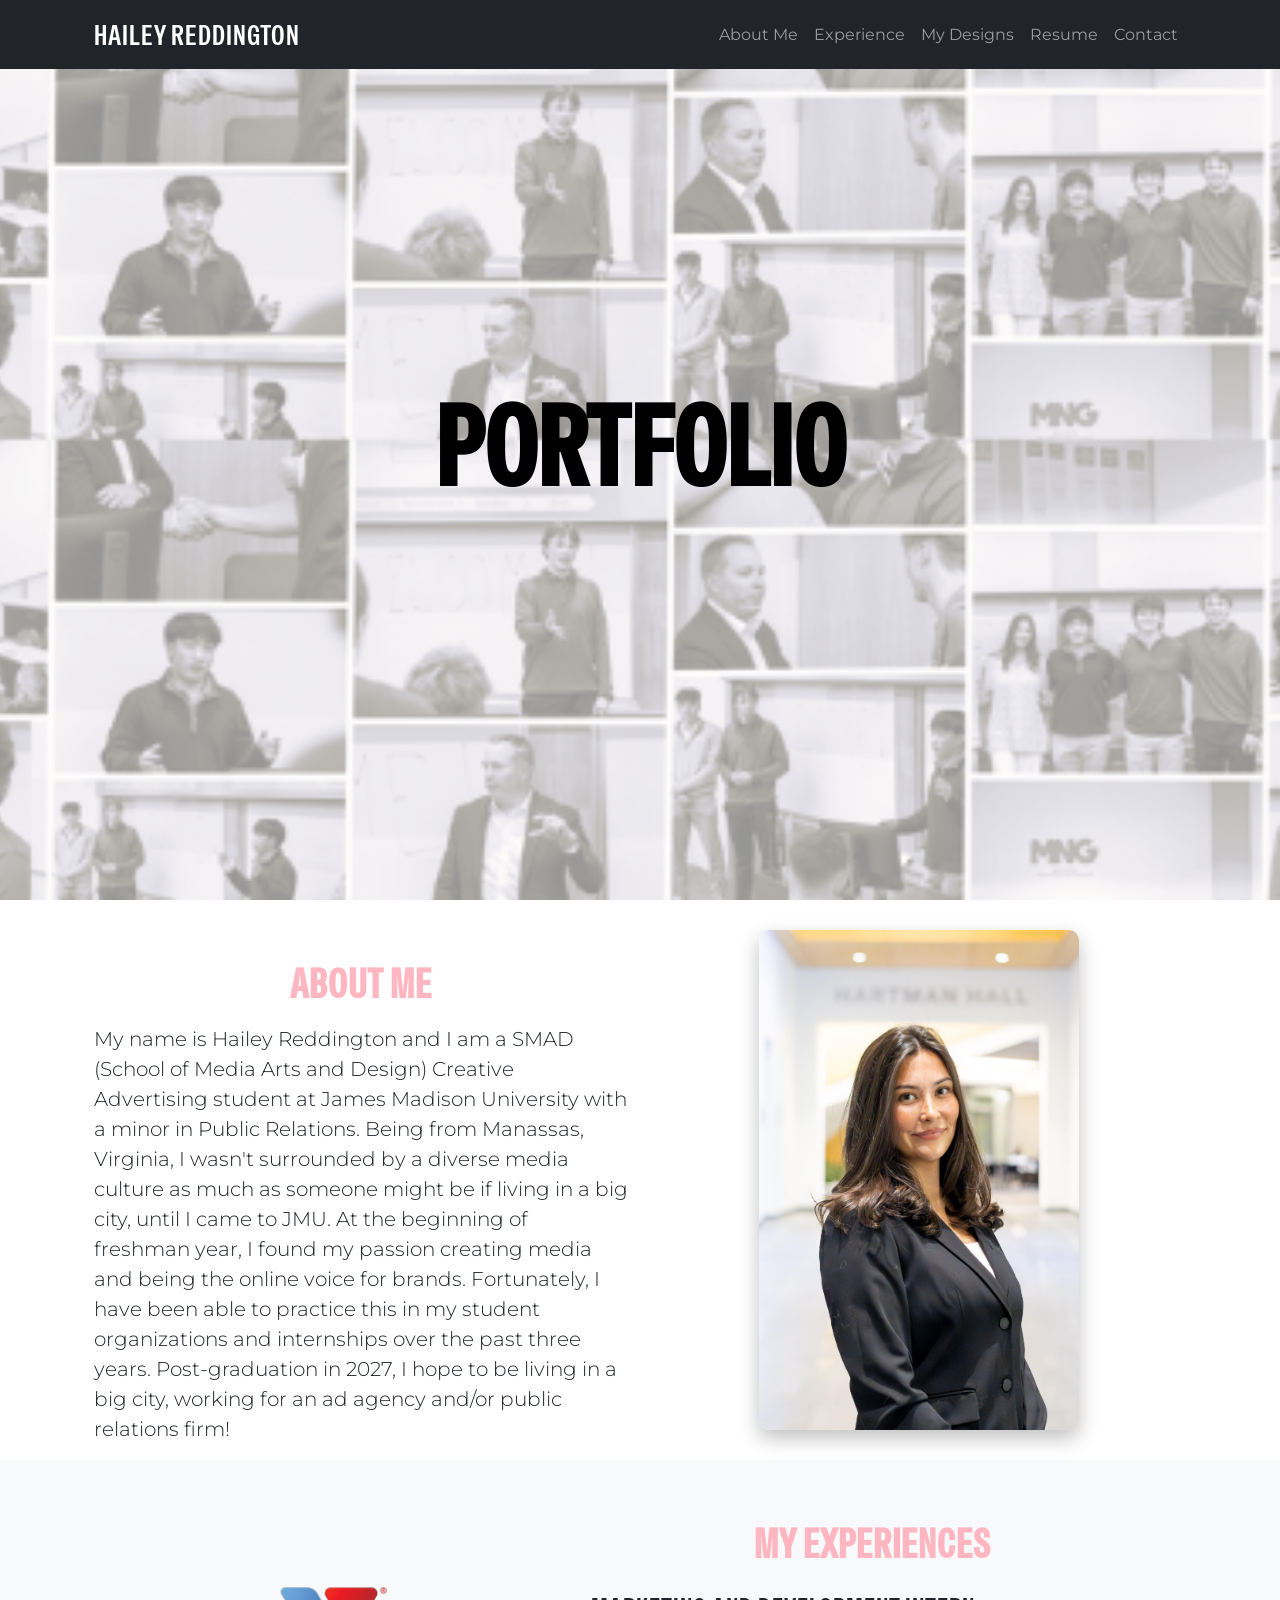
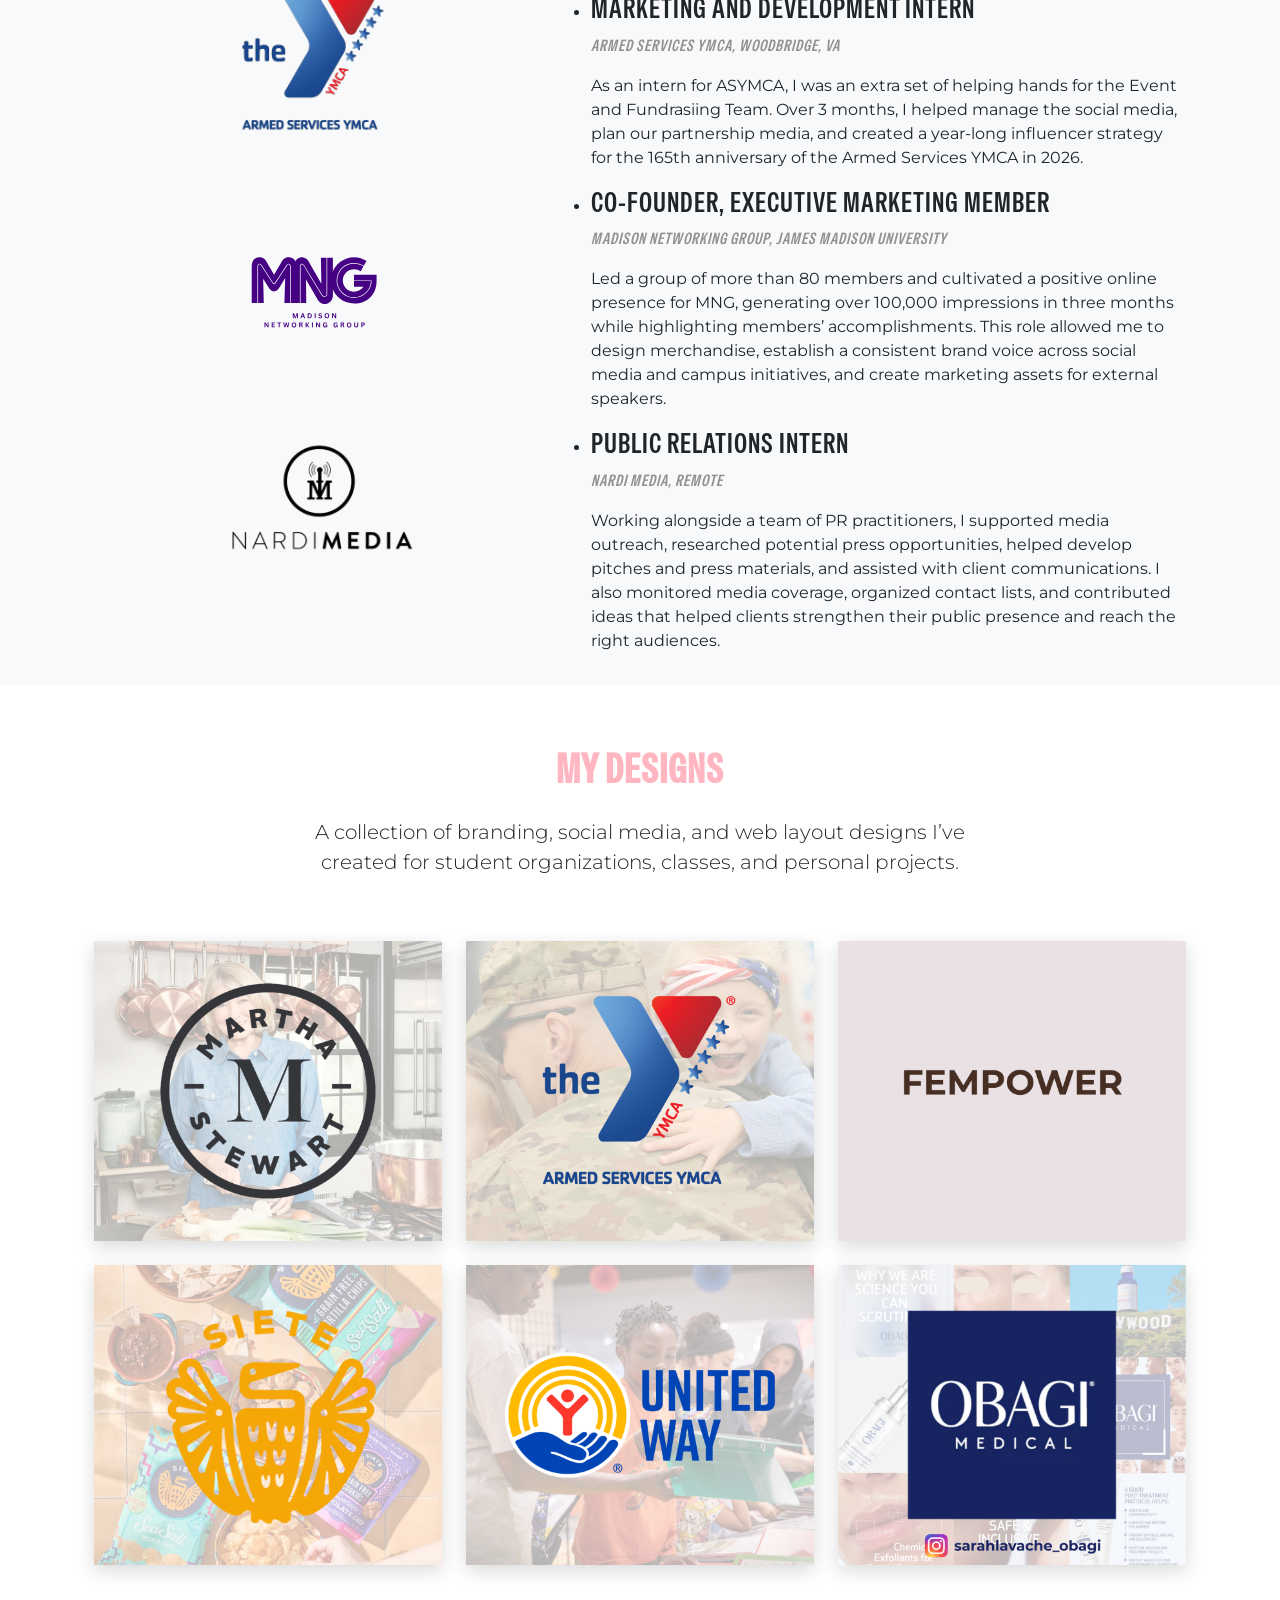
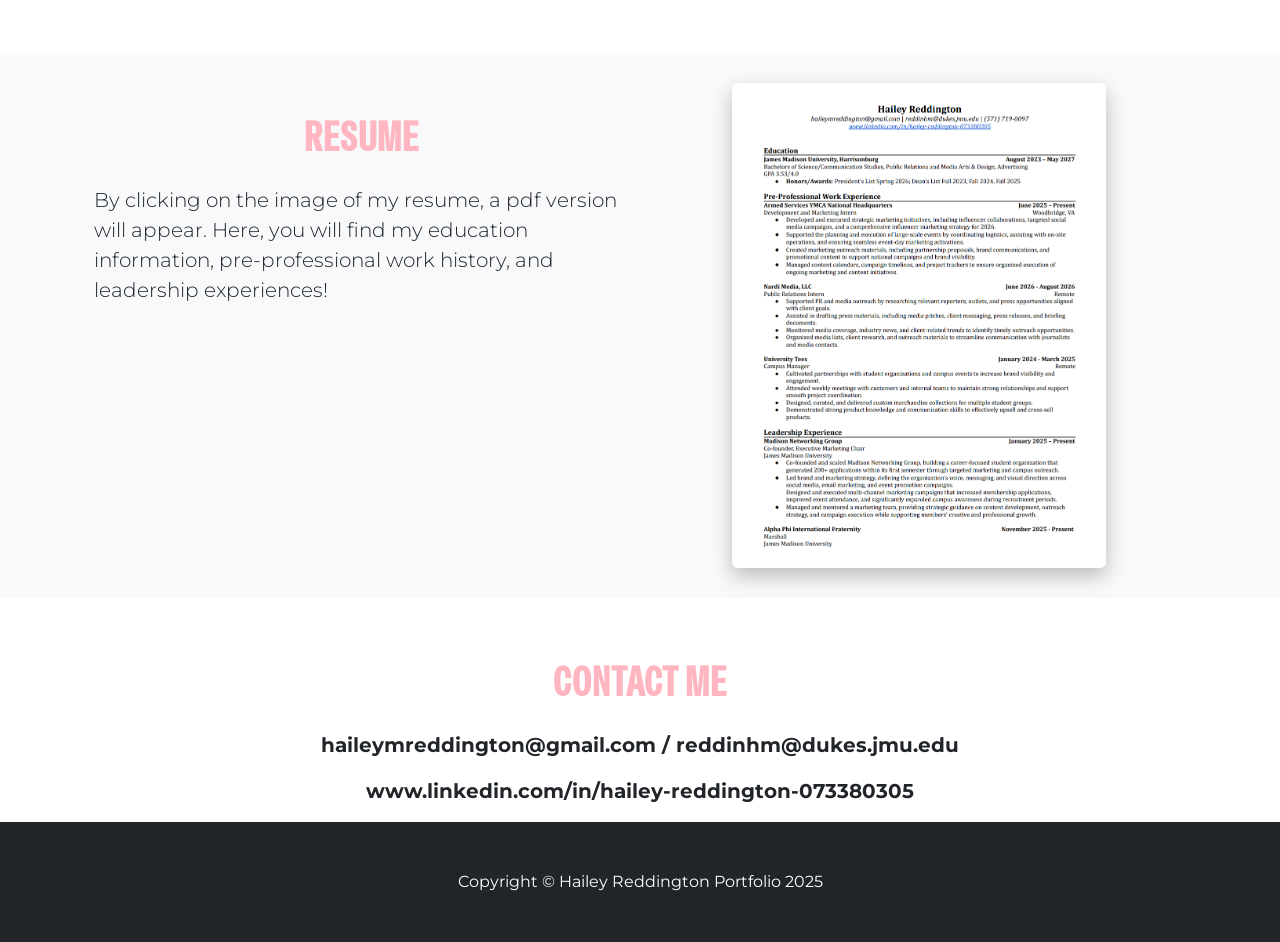
==== commit d235a115: "Update index.html - added new resume cover pic" ====
--- a/index.html
+++ b/index.html
@@ -244,7 +244,7 @@
         <!-- RIGHT 6 COLUMNS: CLICKABLE IMAGE -->
             <div class="col-md-6 text-center">
                 <a href="pdfs/NEWhrresume.pdf" target="_blank">
-                    <img src="images/resume.png" class="img-fluid rounded shadow-img" alt="Resume Preview">
+                    <img src="images/newresume.png" class="img-fluid rounded shadow-img" alt="Resume Preview">
                 </a>
             </div>
         
